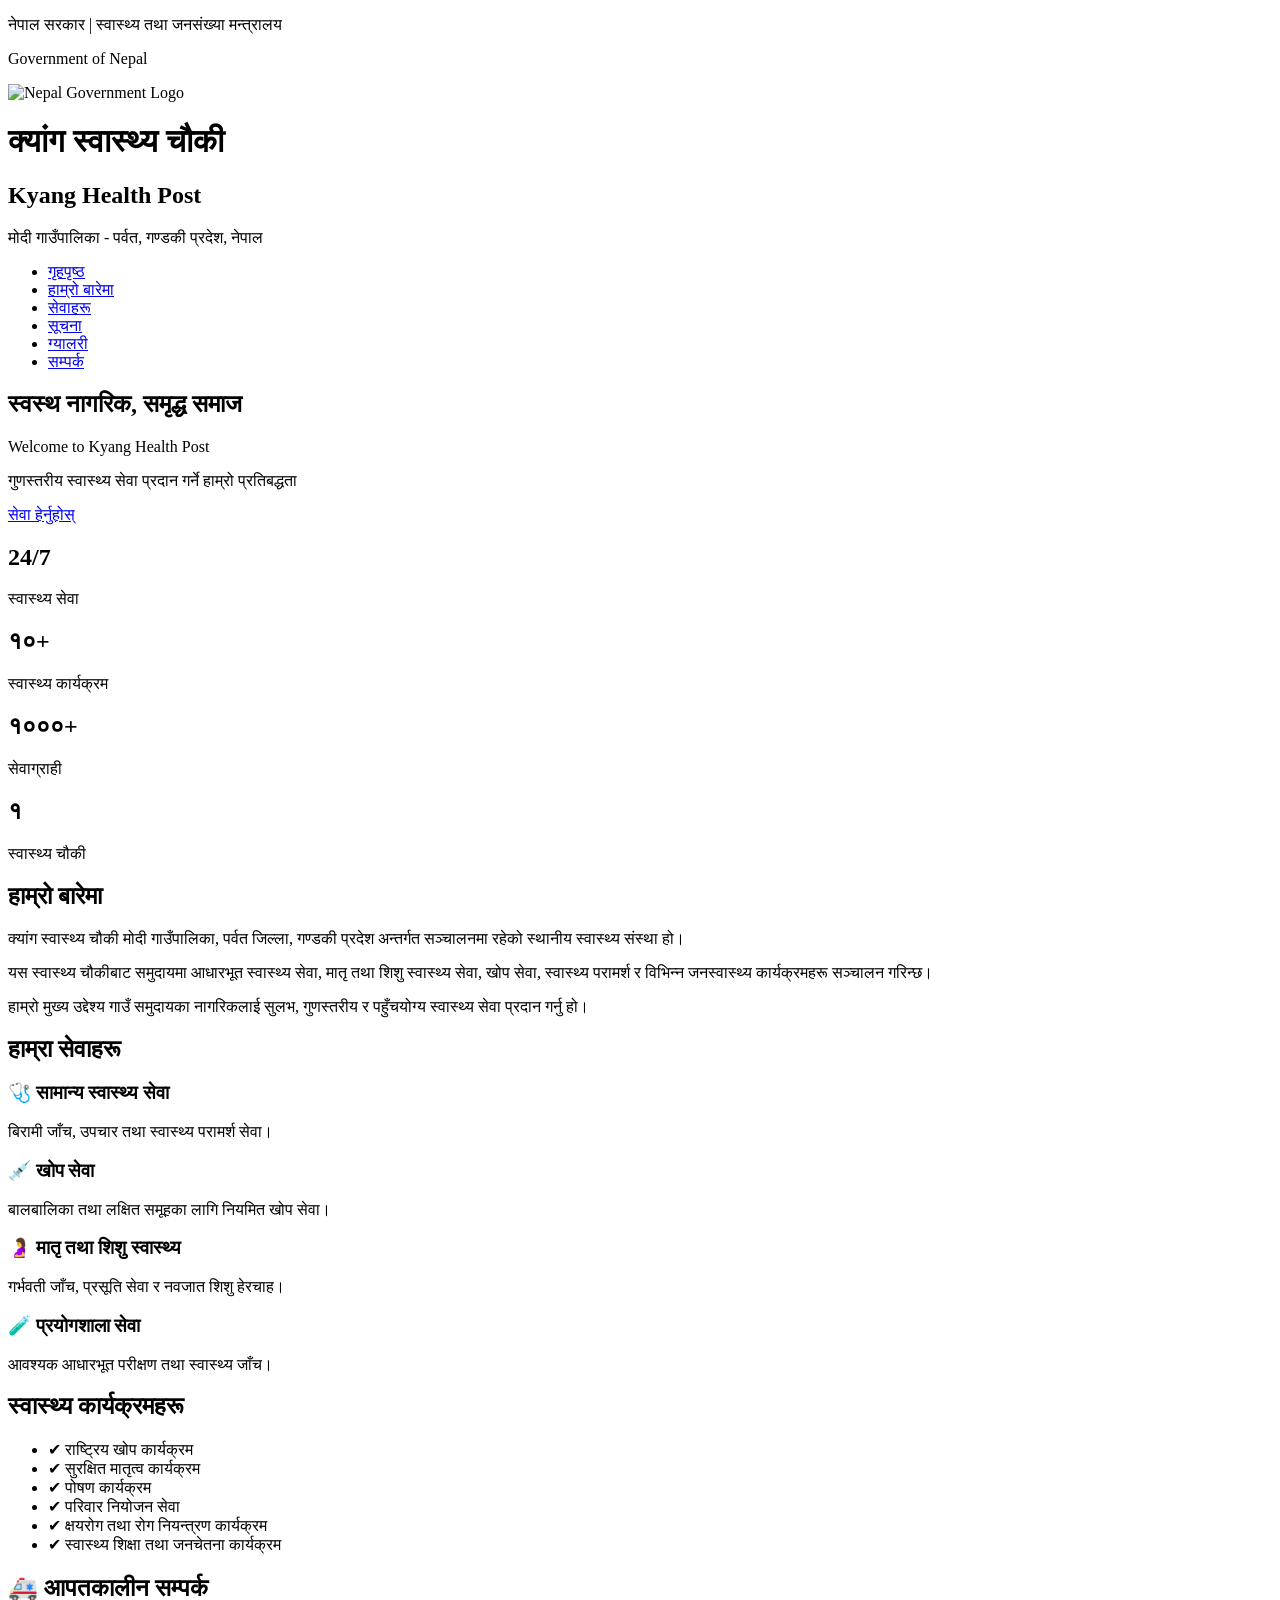
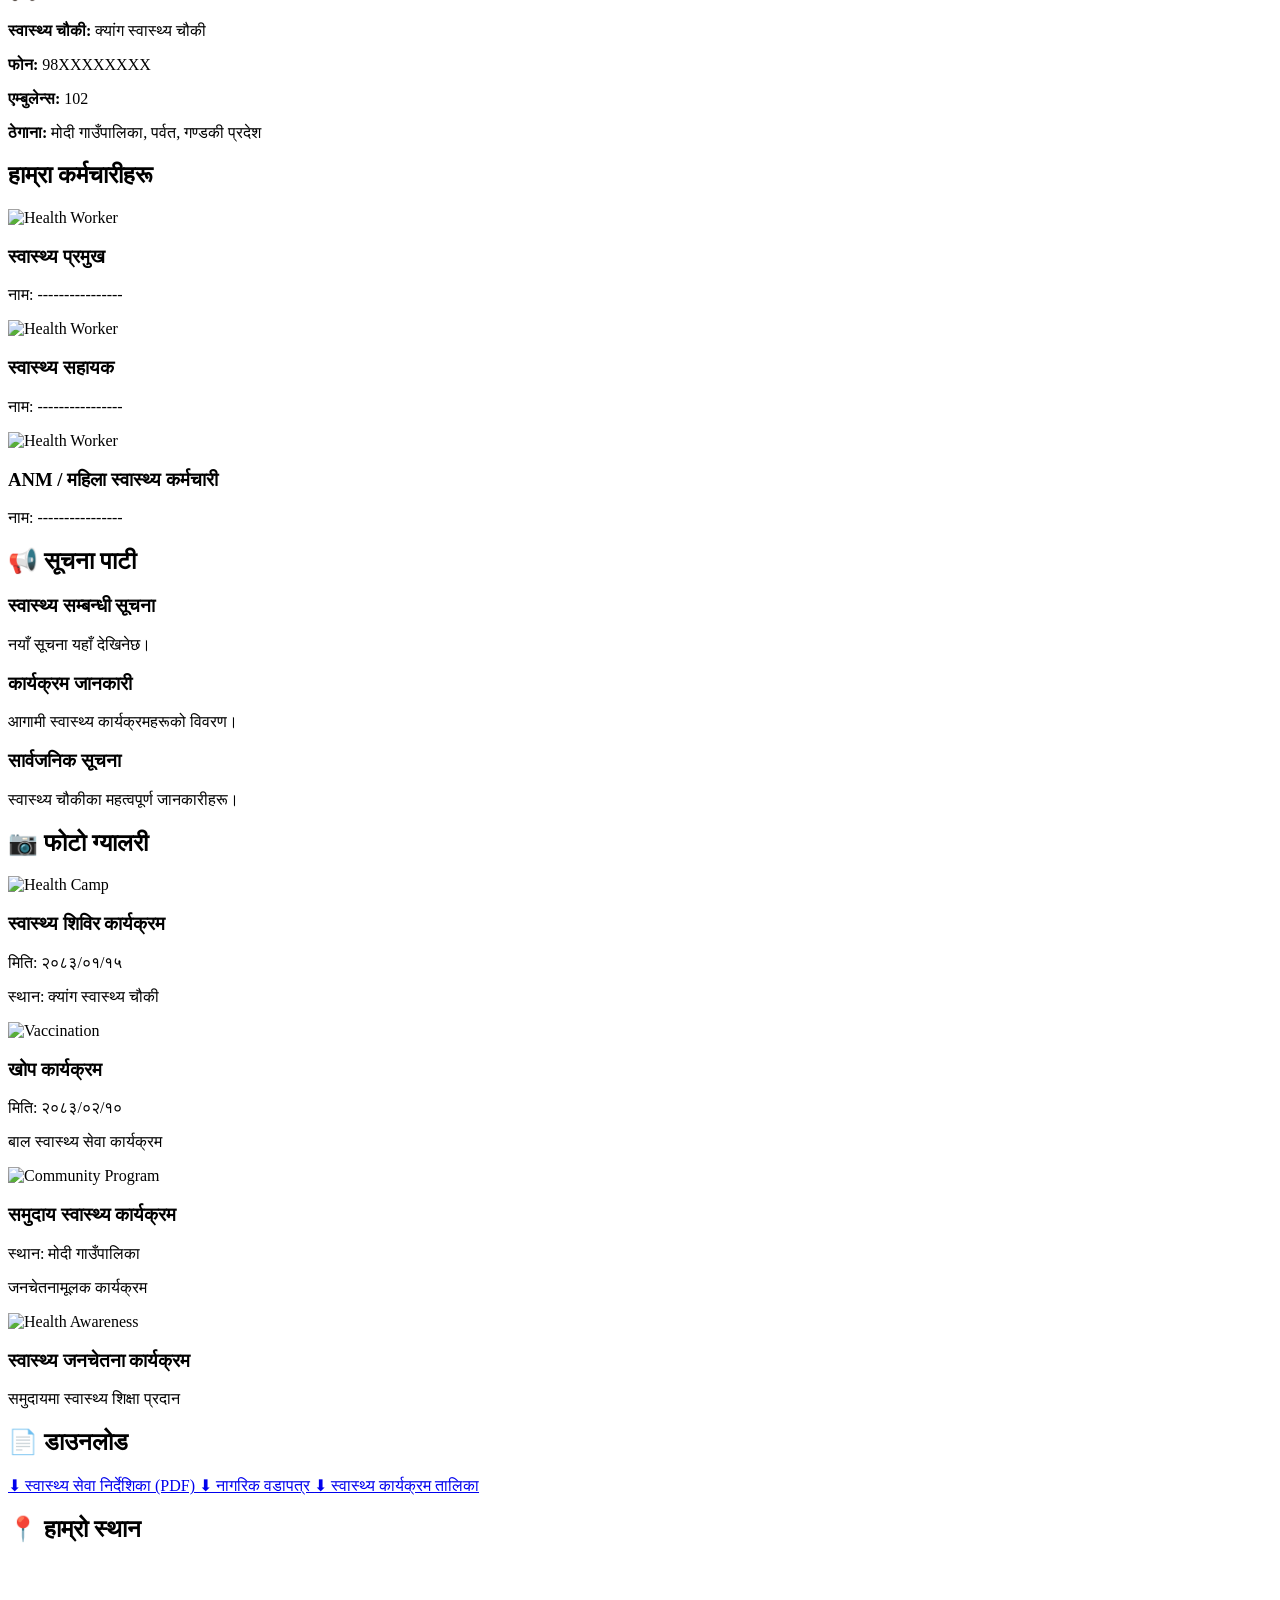
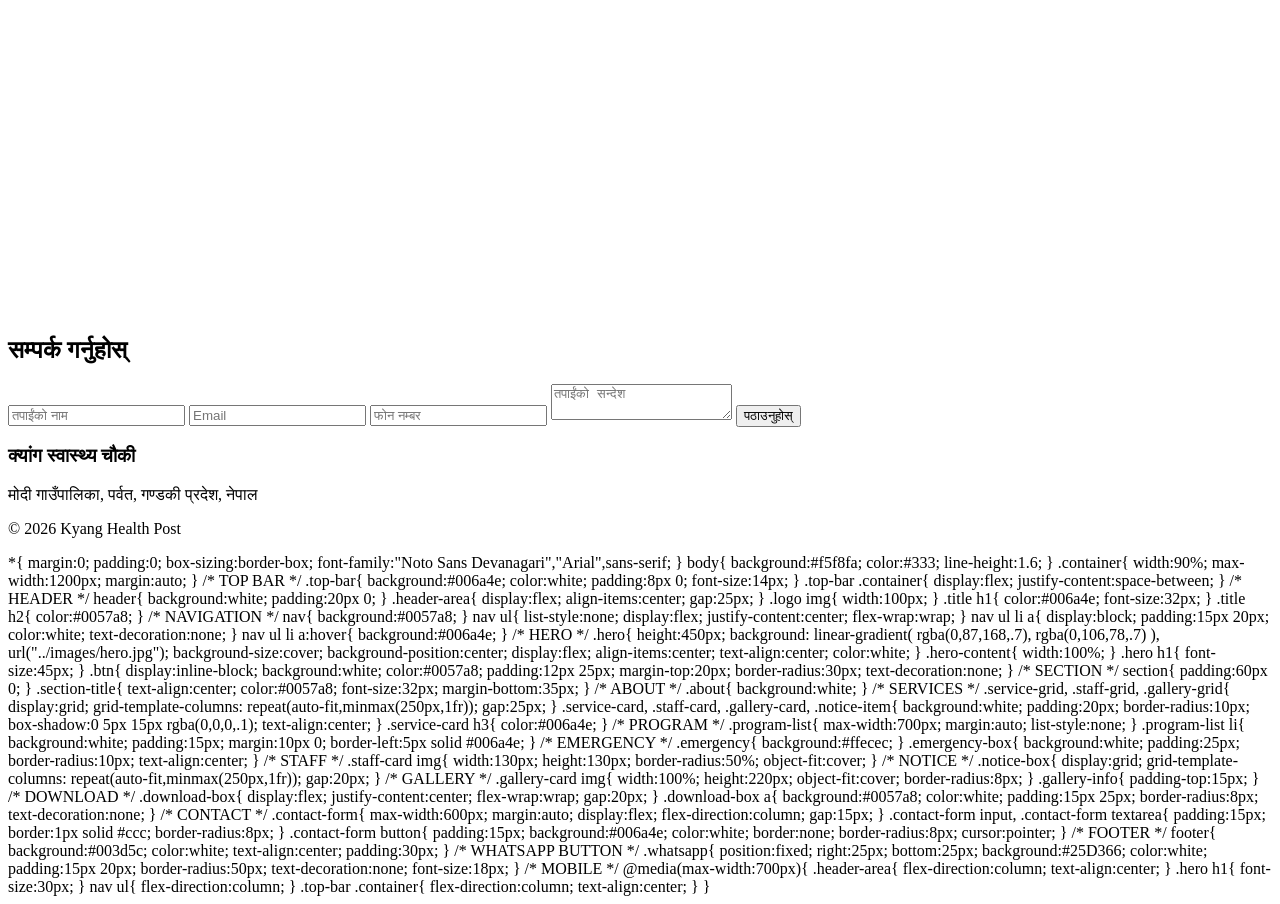
==== index.html @ c6dc0897 "Update index.html" ====
<!DOCTYPE html>
<html lang="ne">

<head>
<meta charset="UTF-8">
<meta name="viewport" content="width=device-width, initial-scale=1.0">

<title>क्यांग स्वास्थ्य चौकी | Kyang Health Post</title>

<link rel="stylesheet" href="assets/css/style.css">

</head>


<body>


<!-- TOP BAR -->
<div class="top-bar">

<div class="container">

<p>
नेपाल सरकार | स्वास्थ्य तथा जनसंख्या मन्त्रालय
</p>

<p>
Government of Nepal
</p>

</div>

</div>



<!-- HEADER -->

<header>

<div class="container header-area">


<div class="logo">

<img src="assets/images/logo.png" 
alt="Nepal Government Logo">

</div>



<div class="title">

<h1>
क्यांग स्वास्थ्य चौकी
</h1>

<h2>
Kyang Health Post
</h2>


<p>
मोदी गाउँपालिका - पर्वत, गण्डकी प्रदेश, नेपाल
</p>


</div>



</div>

</header>




<!-- NAVIGATION -->

<nav>

<div class="container">

<ul>

<li><a href="#">गृहपृष्ठ</a></li>

<li><a href="#">हाम्रो बारेमा</a></li>

<li><a href="#">सेवाहरू</a></li>

<li><a href="#">सूचना</a></li>

<li><a href="#">ग्यालरी</a></li>

<li><a href="#">सम्पर्क</a></li>


</ul>

</div>

</nav>





<!-- HERO SECTION -->

<section class="hero">


<div class="hero-content">


<h1>
स्वस्थ नागरिक, समृद्ध समाज
</h1>


<p>
Welcome to Kyang Health Post
</p>


<p>
गुणस्तरीय स्वास्थ्य सेवा प्रदान गर्ने हाम्रो प्रतिबद्धता
</p>



<a href="#" class="btn">
सेवा हेर्नुहोस्
</a>


</div>


</section>





<!-- STATISTICS SECTION -->

<section class="stats">


<div class="container">


<div class="stat-box">

<h2>
24/7
</h2>

<p>
स्वास्थ्य सेवा
</p>

</div>



<div class="stat-box">

<h2>
१०+
</h2>

<p>
स्वास्थ्य कार्यक्रम
</p>

</div>




<div class="stat-box">

<h2>
१०००+
</h2>

<p>
सेवाग्राही
</p>

</div>




<div class="stat-box">

<h2>
१
</h2>

<p>
स्वास्थ्य चौकी
</p>

</div>



</div>


</section>
<!-- ================= ABOUT SECTION ================= -->

<section class="about">

<div class="container">

<h2 class="section-title">
हाम्रो बारेमा
</h2>


<div class="about-content">


<div class="about-text">

<p>
क्यांग स्वास्थ्य चौकी मोदी गाउँपालिका, पर्वत जिल्ला,
गण्डकी प्रदेश अन्तर्गत सञ्चालनमा रहेको स्थानीय स्वास्थ्य संस्था हो।
</p>


<p>
यस स्वास्थ्य चौकीबाट समुदायमा आधारभूत स्वास्थ्य सेवा,
मातृ तथा शिशु स्वास्थ्य सेवा, खोप सेवा, स्वास्थ्य परामर्श
र विभिन्न जनस्वास्थ्य कार्यक्रमहरू सञ्चालन गरिन्छ।
</p>


<p>
हाम्रो मुख्य उद्देश्य गाउँ समुदायका नागरिकलाई
सुलभ, गुणस्तरीय र पहुँचयोग्य स्वास्थ्य सेवा प्रदान गर्नु हो।
</p>


</div>


</div>


</div>

</section>





<!-- ================= SERVICES SECTION ================= -->


<section class="services">


<div class="container">


<h2 class="section-title">
हाम्रा सेवाहरू
</h2>



<div class="service-grid">



<div class="service-card">

<h3>
🩺 सामान्य स्वास्थ्य सेवा
</h3>

<p>
बिरामी जाँच, उपचार तथा स्वास्थ्य परामर्श सेवा।
</p>

</div>




<div class="service-card">

<h3>
💉 खोप सेवा
</h3>

<p>
बालबालिका तथा लक्षित समूहका लागि नियमित खोप सेवा।
</p>

</div>





<div class="service-card">

<h3>
🤰 मातृ तथा शिशु स्वास्थ्य
</h3>

<p>
गर्भवती जाँच, प्रसूति सेवा र नवजात शिशु हेरचाह।
</p>

</div>





<div class="service-card">

<h3>
🧪 प्रयोगशाला सेवा
</h3>

<p>
आवश्यक आधारभूत परीक्षण तथा स्वास्थ्य जाँच।
</p>

</div>



</div>


</div>


</section>







<!-- ================= HEALTH PROGRAMS ================= -->


<section class="programs">


<div class="container">


<h2 class="section-title">
स्वास्थ्य कार्यक्रमहरू
</h2>



<ul class="program-list">


<li>
✔ राष्ट्रिय खोप कार्यक्रम
</li>


<li>
✔ सुरक्षित मातृत्व कार्यक्रम
</li>


<li>
✔ पोषण कार्यक्रम
</li>


<li>
✔ परिवार नियोजन सेवा
</li>


<li>
✔ क्षयरोग तथा रोग नियन्त्रण कार्यक्रम
</li>


<li>
✔ स्वास्थ्य शिक्षा तथा जनचेतना कार्यक्रम
</li>


</ul>


</div>


</section>







<!-- ================= EMERGENCY CONTACT ================= -->


<section class="emergency">


<div class="container">


<h2>
🚑 आपतकालीन सम्पर्क
</h2>



<div class="emergency-box">


<p>
<strong>स्वास्थ्य चौकी:</strong>
क्यांग स्वास्थ्य चौकी
</p>


<p>
<strong>फोन:</strong>
98XXXXXXXX
</p>


<p>
<strong>एम्बुलेन्स:</strong>
102
</p>


<p>
<strong>ठेगाना:</strong>
मोदी गाउँपालिका, पर्वत, गण्डकी प्रदेश
</p>



</div>


</div>


</section>








<!-- ================= STAFF SECTION ================= -->


<section class="staff">


<div class="container">


<h2 class="section-title">
हाम्रा कर्मचारीहरू
</h2>



<div class="staff-grid">



<div class="staff-card">


<img src="assets/images/staff1.jpg"
alt="Health Worker">


<h3>
स्वास्थ्य प्रमुख
</h3>


<p>
नाम: ----------------
</p>


</div>





<div class="staff-card">


<img src="assets/images/staff2.jpg"
alt="Health Worker">


<h3>
स्वास्थ्य सहायक
</h3>


<p>
नाम: ----------------
</p>


</div>





<div class="staff-card">


<img src="assets/images/staff3.jpg"
alt="Health Worker">


<h3>
ANM / महिला स्वास्थ्य कर्मचारी
</h3>


<p>
नाम: ----------------
</p>


</div>




</div>


</div>


</section>








<!-- ================= NOTICE BOARD ================= -->


<section class="notice">


<div class="container">


<h2 class="section-title">
📢 सूचना पाटी
</h2>



<div class="notice-box">



<div class="notice-item">

<h3>
स्वास्थ्य सम्बन्धी सूचना
</h3>

<p>
नयाँ सूचना यहाँ देखिनेछ।
</p>

</div>





<div class="notice-item">

<h3>
कार्यक्रम जानकारी
</h3>

<p>
आगामी स्वास्थ्य कार्यक्रमहरूको विवरण।
</p>

</div>




<div class="notice-item">

<h3>
सार्वजनिक सूचना
</h3>

<p>
स्वास्थ्य चौकीका महत्वपूर्ण जानकारीहरू।
</p>

</div>




</div>


</div>


</section>
  <!-- ================= PHOTO GALLERY ================= -->

<section class="gallery">

<div class="container">

<h2 class="section-title">
📷 फोटो ग्यालरी
</h2>


<div class="gallery-grid">


<div class="gallery-card">

<img src="assets/images/gallery1.jpg"
alt="Health Camp">


<div class="gallery-info">

<h3>
स्वास्थ्य शिविर कार्यक्रम
</h3>

<p>
मिति: २०८३/०१/१५
</p>

<p>
स्थान: क्यांग स्वास्थ्य चौकी
</p>

</div>


</div>





<div class="gallery-card">


<img src="assets/images/gallery2.jpg"
alt="Vaccination">


<div class="gallery-info">


<h3>
खोप कार्यक्रम
</h3>


<p>
मिति: २०८३/०२/१०
</p>


<p>
बाल स्वास्थ्य सेवा कार्यक्रम
</p>


</div>


</div>






<div class="gallery-card">


<img src="assets/images/gallery3.jpg"
alt="Community Program">


<div class="gallery-info">


<h3>
समुदाय स्वास्थ्य कार्यक्रम
</h3>


<p>
स्थान: मोदी गाउँपालिका
</p>


<p>
जनचेतनामूलक कार्यक्रम
</p>


</div>


</div>





<div class="gallery-card">


<img src="assets/images/gallery4.jpg"
alt="Health Awareness">


<div class="gallery-info">


<h3>
स्वास्थ्य जनचेतना कार्यक्रम
</h3>


<p>
समुदायमा स्वास्थ्य शिक्षा प्रदान
</p>


</div>


</div>




</div>


</div>


</section>






<!-- ================= DOWNLOAD SECTION ================= -->


<section class="downloads">


<div class="container">


<h2 class="section-title">
📄 डाउनलोड
</h2>



<div class="download-box">


<a href="#">
⬇ स्वास्थ्य सेवा निर्देशिका (PDF)
</a>


<a href="#">
⬇ नागरिक वडापत्र
</a>


<a href="#">
⬇ स्वास्थ्य कार्यक्रम तालिका
</a>


</div>


</div>


</section>







<!-- ================= GOOGLE MAP ================= -->


<section class="map">


<div class="container">


<h2 class="section-title">
📍 हाम्रो स्थान
</h2>



<iframe

src="https://www.google.com/maps/embed"

width="100%"

height="350"

style="border:0;"

allowfullscreen=""

loading="lazy">

</iframe>



</div>


</section>







<!-- ================= CONTACT FORM ================= -->


<section class="contact">


<div class="container">


<h2 class="section-title">
सम्पर्क गर्नुहोस्
</h2>



<form class="contact-form">


<input 
type="text"
placeholder="तपाईंको नाम"
required>



<input 
type="email"
placeholder="Email"
required>



<input 
type="tel"
placeholder="फोन नम्बर"
required>



<textarea
placeholder="तपाईंको सन्देश">
</textarea>



<button type="submit">
पठाउनुहोस्
</button>


</form>



</div>


</section>








<!-- ================= FOOTER ================= -->


<footer>


<div class="container">


<h3>
क्यांग स्वास्थ्य चौकी
</h3>


<p>
मोदी गाउँपालिका, पर्वत,
गण्डकी प्रदेश, नेपाल
</p>


<p>
© 2026 Kyang Health Post
</p>


</div>


</footer>
  *{
margin:0;
padding:0;
box-sizing:border-box;
font-family:"Noto Sans Devanagari","Arial",sans-serif;
}


body{
background:#f5f8fa;
color:#333;
line-height:1.6;
}


.container{
width:90%;
max-width:1200px;
margin:auto;
}




/* TOP BAR */

.top-bar{

background:#006a4e;
color:white;
padding:8px 0;
font-size:14px;

}


.top-bar .container{

display:flex;
justify-content:space-between;

}





/* HEADER */


header{

background:white;
padding:20px 0;

}


.header-area{

display:flex;
align-items:center;
gap:25px;

}


.logo img{

width:100px;

}


.title h1{

color:#006a4e;
font-size:32px;

}


.title h2{

color:#0057a8;

}







/* NAVIGATION */


nav{

background:#0057a8;

}


nav ul{

list-style:none;
display:flex;
justify-content:center;
flex-wrap:wrap;

}


nav ul li a{

display:block;
padding:15px 20px;
color:white;
text-decoration:none;

}


nav ul li a:hover{

background:#006a4e;

}





/* HERO */


.hero{

height:450px;

background:

linear-gradient(
rgba(0,87,168,.7),
rgba(0,106,78,.7)
),

url("../images/hero.jpg");

background-size:cover;
background-position:center;

display:flex;
align-items:center;
text-align:center;
color:white;

}



.hero-content{

width:100%;

}


.hero h1{

font-size:45px;

}



.btn{

display:inline-block;

background:white;

color:#0057a8;

padding:12px 25px;

margin-top:20px;

border-radius:30px;

text-decoration:none;

}







/* SECTION */


section{

padding:60px 0;

}



.section-title{

text-align:center;

color:#0057a8;

font-size:32px;

margin-bottom:35px;

}







/* ABOUT */


.about{

background:white;

}





/* SERVICES */


.service-grid,
.staff-grid,
.gallery-grid{

display:grid;

grid-template-columns:

repeat(auto-fit,minmax(250px,1fr));

gap:25px;

}



.service-card,
.staff-card,
.gallery-card,
.notice-item{

background:white;

padding:20px;

border-radius:10px;

box-shadow:0 5px 15px rgba(0,0,0,.1);

text-align:center;

}



.service-card h3{

color:#006a4e;

}







/* PROGRAM */


.program-list{

max-width:700px;

margin:auto;

list-style:none;

}


.program-list li{

background:white;

padding:15px;

margin:10px 0;

border-left:5px solid #006a4e;

}







/* EMERGENCY */


.emergency{

background:#ffecec;

}



.emergency-box{

background:white;

padding:25px;

border-radius:10px;

text-align:center;

}







/* STAFF */


.staff-card img{

width:130px;

height:130px;

border-radius:50%;

object-fit:cover;

}







/* NOTICE */


.notice-box{

display:grid;

grid-template-columns:
repeat(auto-fit,minmax(250px,1fr));

gap:20px;

}







/* GALLERY */


.gallery-card img{

width:100%;

height:220px;

object-fit:cover;

border-radius:8px;

}


.gallery-info{

padding-top:15px;

}







/* DOWNLOAD */


.download-box{

display:flex;

justify-content:center;

flex-wrap:wrap;

gap:20px;

}


.download-box a{

background:#0057a8;

color:white;

padding:15px 25px;

border-radius:8px;

text-decoration:none;

}








/* CONTACT */


.contact-form{

max-width:600px;

margin:auto;

display:flex;

flex-direction:column;

gap:15px;

}


.contact-form input,
.contact-form textarea{

padding:15px;

border:1px solid #ccc;

border-radius:8px;

}



.contact-form button{

padding:15px;

background:#006a4e;

color:white;

border:none;

border-radius:8px;

cursor:pointer;

}







/* FOOTER */


footer{

background:#003d5c;

color:white;

text-align:center;

padding:30px;

}







/* WHATSAPP BUTTON */


.whatsapp{

position:fixed;

right:25px;

bottom:25px;

background:#25D366;

color:white;

padding:15px 20px;

border-radius:50px;

text-decoration:none;

font-size:18px;

}







/* MOBILE */


@media(max-width:700px){


.header-area{

flex-direction:column;

text-align:center;

}


.hero h1{

font-size:30px;

}


nav ul{

flex-direction:column;

}


.top-bar .container{

flex-direction:column;

text-align:center;

}


}





<script src="assets/js/app.js"></script>


</body>

</html>
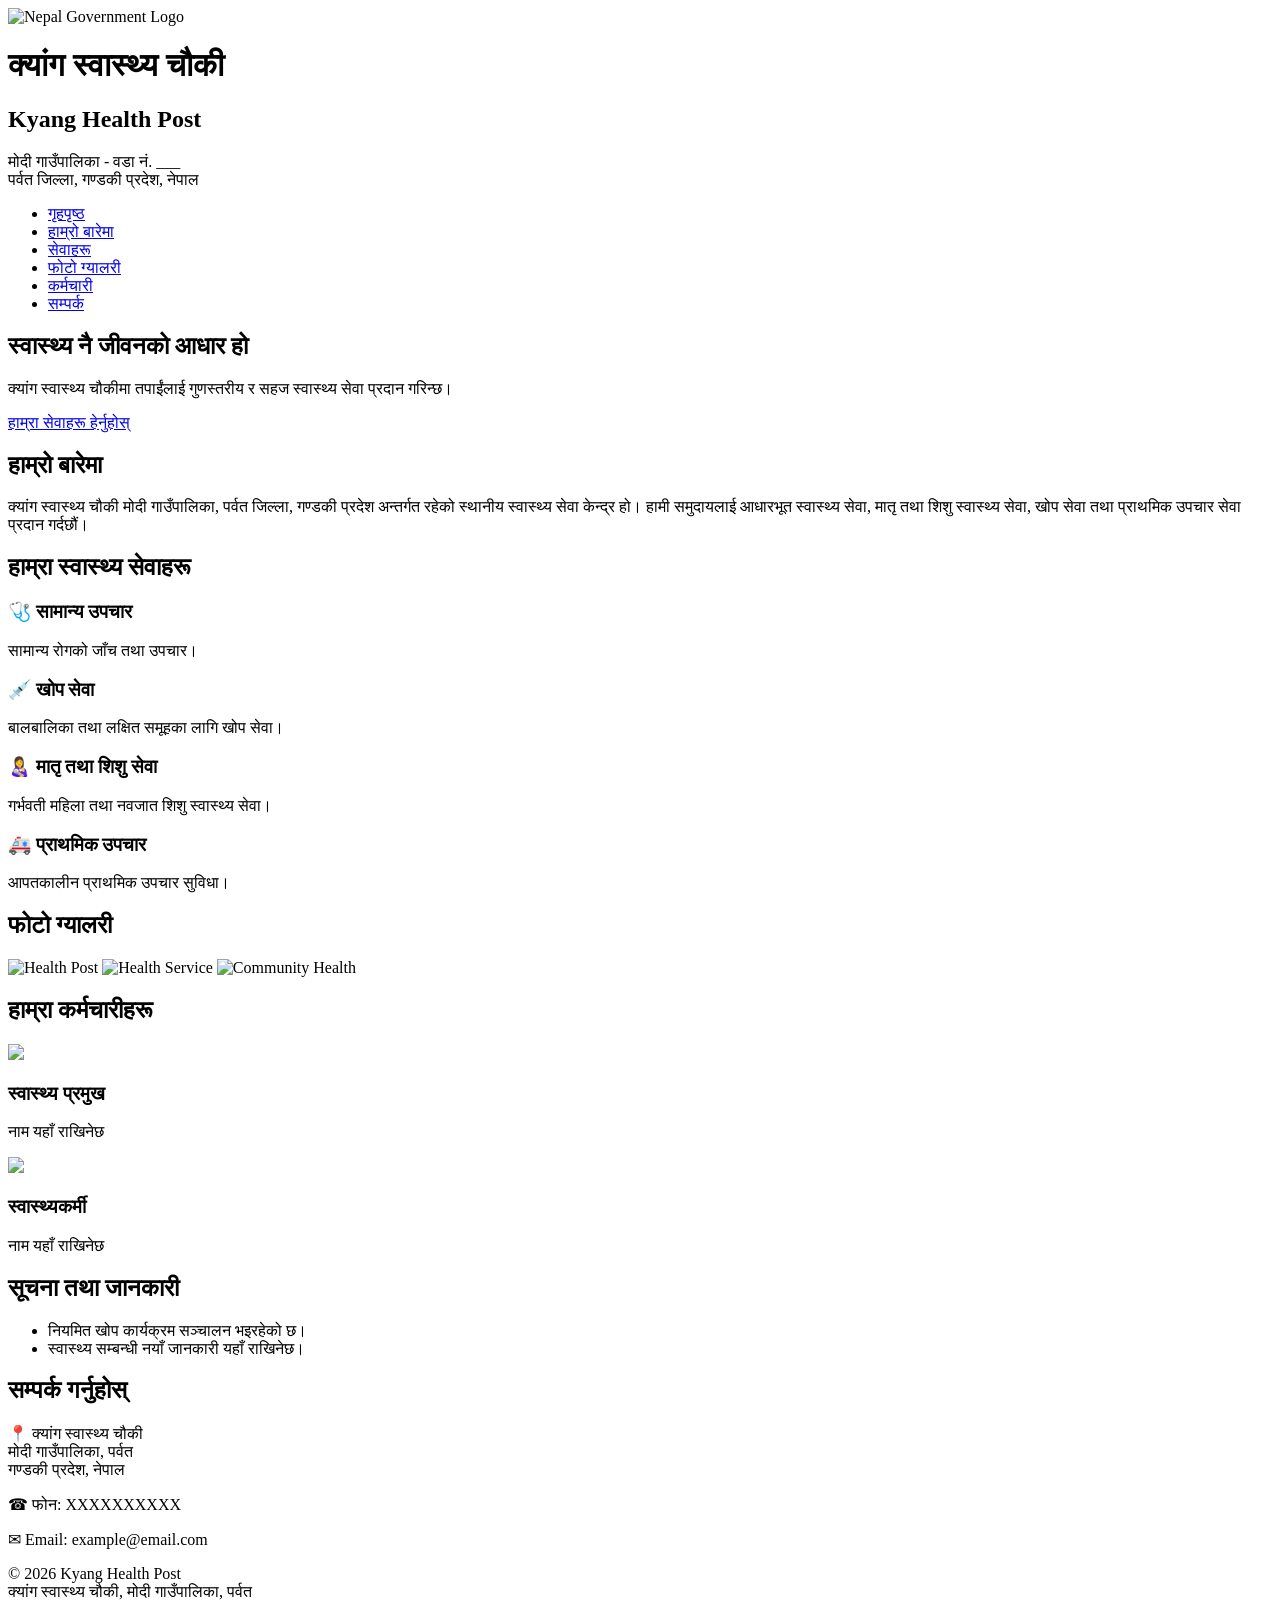
==== commit 79cc410b: "Update index.html" ====
--- a/index.html
+++ b/index.html
@@ -1,56 +1,34 @@
 <!DOCTYPE html>
 <html lang="ne">
-
 <head>
 <meta charset="UTF-8">
 <meta name="viewport" content="width=device-width, initial-scale=1.0">
 
 <title>क्यांग स्वास्थ्य चौकी | Kyang Health Post</title>
 
-<link rel="stylesheet" href="assets/css/style.css">
+<meta name="description" content="Kyang Health Post, Modi Rural Municipality, Parbat, Gandaki Province, Nepal">
+
+<link rel="stylesheet" href="css/style.css">
 
 </head>
 
-
 <body>
 
-
-<!-- TOP BAR -->
-<div class="top-bar">
-
-<div class="container">
-
-<p>
-नेपाल सरकार | स्वास्थ्य तथा जनसंख्या मन्त्रालय
-</p>
-
-<p>
-Government of Nepal
-</p>
-
-</div>
-
-</div>
-
-
-
-<!-- HEADER -->
+<!-- HEADER START -->
 
 <header>
 
-<div class="container header-area">
-
-
-<div class="logo">
-
-<img src="assets/images/logo.png" 
+<div class="top-header">
+
+<div class="logo-area">
+
+<img src="images/nepal-logo.png" 
 alt="Nepal Government Logo">
 
 </div>
 
 
-
-<div class="title">
+<div class="title-area">
 
 <h1>
 क्यांग स्वास्थ्य चौकी
@@ -60,1548 +38,362 @@
 Kyang Health Post
 </h2>
 
-
-<p>
-मोदी गाउँपालिका - पर्वत, गण्डकी प्रदेश, नेपाल
-</p>
-
-
-</div>
-
-
-
-</div>
+<p>
+मोदी गाउँपालिका - वडा नं. ___ <br>
+पर्वत जिल्ला, गण्डकी प्रदेश, नेपाल
+</p>
+
+</div>
+
+
+</div>
+
+
+<nav>
+
+<ul>
+
+<li><a href="#home">गृहपृष्ठ</a></li>
+
+<li><a href="#about">हाम्रो बारेमा</a></li>
+
+<li><a href="#services">सेवाहरू</a></li>
+
+<li><a href="#gallery">फोटो ग्यालरी</a></li>
+
+<li><a href="#staff">कर्मचारी</a></li>
+
+<li><a href="#contact">सम्पर्क</a></li>
+
+
+</ul>
+
+</nav>
+
 
 </header>
 
 
-
-
-<!-- NAVIGATION -->
-
-<nav>
-
-<div class="container">
+<!-- HERO SECTION -->
+
+
+<section id="home" class="hero">
+
+
+<div class="hero-content">
+
+
+<h1>
+स्वास्थ्य नै जीवनको आधार हो
+</h1>
+
+
+<p>
+क्यांग स्वास्थ्य चौकीमा तपाईंलाई गुणस्तरीय
+र सहज स्वास्थ्य सेवा प्रदान गरिन्छ।
+</p>
+
+
+<a href="#services" class="btn">
+हाम्रा सेवाहरू हेर्नुहोस्
+</a>
+
+
+</div>
+
+
+</section>
+
+
+
+<!-- ABOUT SECTION -->
+
+
+<section id="about">
+
+
+<h2>
+हाम्रो बारेमा
+</h2>
+
+
+<p>
+
+क्यांग स्वास्थ्य चौकी मोदी गाउँपालिका,
+पर्वत जिल्ला, गण्डकी प्रदेश अन्तर्गत रहेको
+स्थानीय स्वास्थ्य सेवा केन्द्र हो।
+
+हामी समुदायलाई आधारभूत स्वास्थ्य सेवा,
+मातृ तथा शिशु स्वास्थ्य सेवा,
+खोप सेवा तथा प्राथमिक उपचार सेवा प्रदान गर्दछौं।
+
+</p>
+
+
+</section>
+
+
+
+
+<!-- SERVICES SECTION -->
+
+
+<section id="services">
+
+
+<h2>
+हाम्रा स्वास्थ्य सेवाहरू
+</h2>
+
+
+<div class="service-container">
+
+
+<div class="service-box">
+
+<h3>
+🩺 सामान्य उपचार
+</h3>
+
+<p>
+सामान्य रोगको जाँच तथा उपचार।
+</p>
+
+</div>
+
+
+
+<div class="service-box">
+
+<h3>
+💉 खोप सेवा
+</h3>
+
+<p>
+बालबालिका तथा लक्षित समूहका लागि खोप सेवा।
+</p>
+
+</div>
+
+
+
+<div class="service-box">
+
+<h3>
+👩‍🍼 मातृ तथा शिशु सेवा
+</h3>
+
+<p>
+गर्भवती महिला तथा नवजात शिशु स्वास्थ्य सेवा।
+</p>
+
+</div>
+
+
+
+<div class="service-box">
+
+<h3>
+🚑 प्राथमिक उपचार
+</h3>
+
+<p>
+आपतकालीन प्राथमिक उपचार सुविधा।
+</p>
+
+</div>
+
+
+
+</div>
+
+
+</section>
+
+
+
+
+<!-- GALLERY SECTION -->
+
+
+<section id="gallery">
+
+
+<h2>
+फोटो ग्यालरी
+</h2>
+
+
+<div class="gallery">
+
+
+<img src="images/gallery1.jpg" alt="Health Post">
+
+<img src="images/gallery2.jpg" alt="Health Service">
+
+<img src="images/gallery3.jpg" alt="Community Health">
+
+
+</div>
+
+
+</section>
+
+
+
+
+
+<!-- STAFF SECTION -->
+
+
+<section id="staff">
+
+
+<h2>
+हाम्रा कर्मचारीहरू
+</h2>
+
+
+<div class="staff-container">
+
+
+<div class="staff-card">
+
+<img src="images/staff1.jpg">
+
+<h3>
+स्वास्थ्य प्रमुख
+</h3>
+
+<p>
+नाम यहाँ राखिनेछ
+</p>
+
+</div>
+
+
+
+<div class="staff-card">
+
+<img src="images/staff2.jpg">
+
+<h3>
+स्वास्थ्यकर्मी
+</h3>
+
+<p>
+नाम यहाँ राखिनेछ
+</p>
+
+</div>
+
+
+</div>
+
+
+</section>
+
+
+
+
+
+<!-- NOTICE -->
+
+
+<section class="notice">
+
+
+<h2>
+सूचना तथा जानकारी
+</h2>
+
 
 <ul>
 
-<li><a href="#">गृहपृष्ठ</a></li>
-
-<li><a href="#">हाम्रो बारेमा</a></li>
-
-<li><a href="#">सेवाहरू</a></li>
-
-<li><a href="#">सूचना</a></li>
-
-<li><a href="#">ग्यालरी</a></li>
-
-<li><a href="#">सम्पर्क</a></li>
-
+<li>
+नियमित खोप कार्यक्रम सञ्चालन भइरहेको छ।
+</li>
+
+<li>
+स्वास्थ्य सम्बन्धी नयाँ जानकारी यहाँ राखिनेछ।
+</li>
 
 </ul>
 
-</div>
-
-</nav>
-
-
-
-
-
-<!-- HERO SECTION -->
-
-<section class="hero">
-
-
-<div class="hero-content">
-
-
-<h1>
-स्वस्थ नागरिक, समृद्ध समाज
-</h1>
-
-
-<p>
-Welcome to Kyang Health Post
-</p>
-
-
-<p>
-गुणस्तरीय स्वास्थ्य सेवा प्रदान गर्ने हाम्रो प्रतिबद्धता
-</p>
-
-
-
-<a href="#" class="btn">
-सेवा हेर्नुहोस्
-</a>
-
-
-</div>
-
-
-</section>
-
-
-
-
-
-<!-- STATISTICS SECTION -->
-
-<section class="stats">
-
-
-<div class="container">
-
-
-<div class="stat-box">
-
-<h2>
-24/7
-</h2>
-
-<p>
-स्वास्थ्य सेवा
-</p>
-
-</div>
-
-
-
-<div class="stat-box">
-
-<h2>
-१०+
-</h2>
-
-<p>
-स्वास्थ्य कार्यक्रम
-</p>
-
-</div>
-
-
-
-
-<div class="stat-box">
-
-<h2>
-१०००+
-</h2>
-
-<p>
-सेवाग्राही
-</p>
-
-</div>
-
-
-
-
-<div class="stat-box">
-
-<h2>
-१
-</h2>
-
-<p>
-स्वास्थ्य चौकी
-</p>
-
-</div>
-
-
-
-</div>
-
-
-</section>
-<!-- ================= ABOUT SECTION ================= -->
-
-<section class="about">
-
-<div class="container">
-
-<h2 class="section-title">
-हाम्रो बारेमा
-</h2>
-
-
-<div class="about-content">
-
-
-<div class="about-text">
-
-<p>
-क्यांग स्वास्थ्य चौकी मोदी गाउँपालिका, पर्वत जिल्ला,
-गण्डकी प्रदेश अन्तर्गत सञ्चालनमा रहेको स्थानीय स्वास्थ्य संस्था हो।
-</p>
-
-
-<p>
-यस स्वास्थ्य चौकीबाट समुदायमा आधारभूत स्वास्थ्य सेवा,
-मातृ तथा शिशु स्वास्थ्य सेवा, खोप सेवा, स्वास्थ्य परामर्श
-र विभिन्न जनस्वास्थ्य कार्यक्रमहरू सञ्चालन गरिन्छ।
-</p>
-
-
-<p>
-हाम्रो मुख्य उद्देश्य गाउँ समुदायका नागरिकलाई
-सुलभ, गुणस्तरीय र पहुँचयोग्य स्वास्थ्य सेवा प्रदान गर्नु हो।
-</p>
-
-
-</div>
-
-
-</div>
-
-
-</div>
-
-</section>
-
-
-
-
-
-<!-- ================= SERVICES SECTION ================= -->
-
-
-<section class="services">
-
-
-<div class="container">
-
-
-<h2 class="section-title">
-हाम्रा सेवाहरू
-</h2>
-
-
-
-<div class="service-grid">
-
-
-
-<div class="service-card">
-
-<h3>
-🩺 सामान्य स्वास्थ्य सेवा
-</h3>
-
-<p>
-बिरामी जाँच, उपचार तथा स्वास्थ्य परामर्श सेवा।
-</p>
-
-</div>
-
-
-
-
-<div class="service-card">
-
-<h3>
-💉 खोप सेवा
-</h3>
-
-<p>
-बालबालिका तथा लक्षित समूहका लागि नियमित खोप सेवा।
-</p>
-
-</div>
-
-
-
-
-
-<div class="service-card">
-
-<h3>
-🤰 मातृ तथा शिशु स्वास्थ्य
-</h3>
-
-<p>
-गर्भवती जाँच, प्रसूति सेवा र नवजात शिशु हेरचाह।
-</p>
-
-</div>
-
-
-
-
-
-<div class="service-card">
-
-<h3>
-🧪 प्रयोगशाला सेवा
-</h3>
-
-<p>
-आवश्यक आधारभूत परीक्षण तथा स्वास्थ्य जाँच।
-</p>
-
-</div>
-
-
-
-</div>
-
-
-</div>
-
-
-</section>
-
-
-
-
-
-
-
-<!-- ================= HEALTH PROGRAMS ================= -->
-
-
-<section class="programs">
-
-
-<div class="container">
-
-
-<h2 class="section-title">
-स्वास्थ्य कार्यक्रमहरू
-</h2>
-
-
-
-<ul class="program-list">
-
-
-<li>
-✔ राष्ट्रिय खोप कार्यक्रम
-</li>
-
-
-<li>
-✔ सुरक्षित मातृत्व कार्यक्रम
-</li>
-
-
-<li>
-✔ पोषण कार्यक्रम
-</li>
-
-
-<li>
-✔ परिवार नियोजन सेवा
-</li>
-
-
-<li>
-✔ क्षयरोग तथा रोग नियन्त्रण कार्यक्रम
-</li>
-
-
-<li>
-✔ स्वास्थ्य शिक्षा तथा जनचेतना कार्यक्रम
-</li>
-
-
-</ul>
-
-
-</div>
-
-
-</section>
-
-
-
-
-
-
-
-<!-- ================= EMERGENCY CONTACT ================= -->
-
-
-<section class="emergency">
-
-
-<div class="container">
-
-
-<h2>
-🚑 आपतकालीन सम्पर्क
-</h2>
-
-
-
-<div class="emergency-box">
-
-
-<p>
-<strong>स्वास्थ्य चौकी:</strong>
-क्यांग स्वास्थ्य चौकी
-</p>
-
-
-<p>
-<strong>फोन:</strong>
-98XXXXXXXX
-</p>
-
-
-<p>
-<strong>एम्बुलेन्स:</strong>
-102
-</p>
-
-
-<p>
-<strong>ठेगाना:</strong>
-मोदी गाउँपालिका, पर्वत, गण्डकी प्रदेश
-</p>
-
-
-
-</div>
-
-
-</div>
-
-
-</section>
-
-
-
-
-
-
-
-
-<!-- ================= STAFF SECTION ================= -->
-
-
-<section class="staff">
-
-
-<div class="container">
-
-
-<h2 class="section-title">
-हाम्रा कर्मचारीहरू
-</h2>
-
-
-
-<div class="staff-grid">
-
-
-
-<div class="staff-card">
-
-
-<img src="assets/images/staff1.jpg"
-alt="Health Worker">
-
-
-<h3>
-स्वास्थ्य प्रमुख
-</h3>
-
-
-<p>
-नाम: ----------------
-</p>
-
-
-</div>
-
-
-
-
-
-<div class="staff-card">
-
-
-<img src="assets/images/staff2.jpg"
-alt="Health Worker">
-
-
-<h3>
-स्वास्थ्य सहायक
-</h3>
-
-
-<p>
-नाम: ----------------
-</p>
-
-
-</div>
-
-
-
-
-
-<div class="staff-card">
-
-
-<img src="assets/images/staff3.jpg"
-alt="Health Worker">
-
-
-<h3>
-ANM / महिला स्वास्थ्य कर्मचारी
-</h3>
-
-
-<p>
-नाम: ----------------
-</p>
-
-
-</div>
-
-
-
-
-</div>
-
-
-</div>
-
-
-</section>
-
-
-
-
-
-
-
-
-<!-- ================= NOTICE BOARD ================= -->
-
-
-<section class="notice">
-
-
-<div class="container">
-
-
-<h2 class="section-title">
-📢 सूचना पाटी
-</h2>
-
-
-
-<div class="notice-box">
-
-
-
-<div class="notice-item">
-
-<h3>
-स्वास्थ्य सम्बन्धी सूचना
-</h3>
-
-<p>
-नयाँ सूचना यहाँ देखिनेछ।
-</p>
-
-</div>
-
-
-
-
-
-<div class="notice-item">
-
-<h3>
-कार्यक्रम जानकारी
-</h3>
-
-<p>
-आगामी स्वास्थ्य कार्यक्रमहरूको विवरण।
-</p>
-
-</div>
-
-
-
-
-<div class="notice-item">
-
-<h3>
-सार्वजनिक सूचना
-</h3>
-
-<p>
-स्वास्थ्य चौकीका महत्वपूर्ण जानकारीहरू।
-</p>
-
-</div>
-
-
-
-
-</div>
-
-
-</div>
-
-
-</section>
-  <!-- ================= PHOTO GALLERY ================= -->
-
-<section class="gallery">
-
-<div class="container">
-
-<h2 class="section-title">
-📷 फोटो ग्यालरी
-</h2>
-
-
-<div class="gallery-grid">
-
-
-<div class="gallery-card">
-
-<img src="assets/images/gallery1.jpg"
-alt="Health Camp">
-
-
-<div class="gallery-info">
-
-<h3>
-स्वास्थ्य शिविर कार्यक्रम
-</h3>
-
-<p>
-मिति: २०८३/०१/१५
-</p>
-
-<p>
-स्थान: क्यांग स्वास्थ्य चौकी
-</p>
-
-</div>
-
-
-</div>
-
-
-
-
-
-<div class="gallery-card">
-
-
-<img src="assets/images/gallery2.jpg"
-alt="Vaccination">
-
-
-<div class="gallery-info">
-
-
-<h3>
-खोप कार्यक्रम
-</h3>
-
-
-<p>
-मिति: २०८३/०२/१०
-</p>
-
-
-<p>
-बाल स्वास्थ्य सेवा कार्यक्रम
-</p>
-
-
-</div>
-
-
-</div>
-
-
-
-
-
-
-<div class="gallery-card">
-
-
-<img src="assets/images/gallery3.jpg"
-alt="Community Program">
-
-
-<div class="gallery-info">
-
-
-<h3>
-समुदाय स्वास्थ्य कार्यक्रम
-</h3>
-
-
-<p>
-स्थान: मोदी गाउँपालिका
-</p>
-
-
-<p>
-जनचेतनामूलक कार्यक्रम
-</p>
-
-
-</div>
-
-
-</div>
-
-
-
-
-
-<div class="gallery-card">
-
-
-<img src="assets/images/gallery4.jpg"
-alt="Health Awareness">
-
-
-<div class="gallery-info">
-
-
-<h3>
-स्वास्थ्य जनचेतना कार्यक्रम
-</h3>
-
-
-<p>
-समुदायमा स्वास्थ्य शिक्षा प्रदान
-</p>
-
-
-</div>
-
-
-</div>
-
-
-
-
-</div>
-
-
-</div>
-
-
-</section>
-
-
-
-
-
-
-<!-- ================= DOWNLOAD SECTION ================= -->
-
-
-<section class="downloads">
-
-
-<div class="container">
-
-
-<h2 class="section-title">
-📄 डाउनलोड
-</h2>
-
-
-
-<div class="download-box">
-
-
-<a href="#">
-⬇ स्वास्थ्य सेवा निर्देशिका (PDF)
-</a>
-
-
-<a href="#">
-⬇ नागरिक वडापत्र
-</a>
-
-
-<a href="#">
-⬇ स्वास्थ्य कार्यक्रम तालिका
-</a>
-
-
-</div>
-
-
-</div>
-
-
-</section>
-
-
-
-
-
-
-
-<!-- ================= GOOGLE MAP ================= -->
-
-
-<section class="map">
-
-
-<div class="container">
-
-
-<h2 class="section-title">
-📍 हाम्रो स्थान
-</h2>
-
-
-
-<iframe
-
-src="https://www.google.com/maps/embed"
-
-width="100%"
-
-height="350"
-
-style="border:0;"
-
-allowfullscreen=""
-
-loading="lazy">
-
-</iframe>
-
-
-
-</div>
-
-
-</section>
-
-
-
-
-
-
-
-<!-- ================= CONTACT FORM ================= -->
-
-
-<section class="contact">
-
-
-<div class="container">
-
-
-<h2 class="section-title">
+
+</section>
+
+
+
+
+
+<!-- CONTACT -->
+
+
+<section id="contact">
+
+
+<h2>
 सम्पर्क गर्नुहोस्
 </h2>
 
 
-
-<form class="contact-form">
-
-
-<input 
-type="text"
-placeholder="तपाईंको नाम"
-required>
-
-
-
-<input 
-type="email"
-placeholder="Email"
-required>
-
-
-
-<input 
-type="tel"
-placeholder="फोन नम्बर"
-required>
-
-
-
-<textarea
-placeholder="तपाईंको सन्देश">
-</textarea>
-
-
-
-<button type="submit">
-पठाउनुहोस्
-</button>
-
-
-</form>
-
-
-
-</div>
-
-
-</section>
-
-
-
-
-
-
-
-
-<!-- ================= FOOTER ================= -->
+<p>
+
+📍 क्यांग स्वास्थ्य चौकी<br>
+
+मोदी गाउँपालिका, पर्वत<br>
+
+गण्डकी प्रदेश, नेपाल
+
+</p>
+
+
+<p>
+
+☎ फोन:
+XXXXXXXXXX
+
+</p>
+
+
+<p>
+
+✉ Email:
+example@email.com
+
+</p>
+
+
+</section>
+
+
+
+
+
+<!-- FOOTER -->
 
 
 <footer>
 
 
-<div class="container">
-
-
-<h3>
-क्यांग स्वास्थ्य चौकी
-</h3>
-
-
-<p>
-मोदी गाउँपालिका, पर्वत,
-गण्डकी प्रदेश, नेपाल
-</p>
-
-
-<p>
-© 2026 Kyang Health Post
-</p>
-
-
-</div>
+<p>
+
+© 2026 Kyang Health Post <br>
+
+क्यांग स्वास्थ्य चौकी,
+मोदी गाउँपालिका, पर्वत
+
+</p>
 
 
 </footer>
-  *{
-margin:0;
-padding:0;
-box-sizing:border-box;
-font-family:"Noto Sans Devanagari","Arial",sans-serif;
-}
-
-
-body{
-background:#f5f8fa;
-color:#333;
-line-height:1.6;
-}
-
-
-.container{
-width:90%;
-max-width:1200px;
-margin:auto;
-}
-
-
-
-
-/* TOP BAR */
-
-.top-bar{
-
-background:#006a4e;
-color:white;
-padding:8px 0;
-font-size:14px;
-
-}
-
-
-.top-bar .container{
-
-display:flex;
-justify-content:space-between;
-
-}
-
-
-
-
-
-/* HEADER */
-
-
-header{
-
-background:white;
-padding:20px 0;
-
-}
-
-
-.header-area{
-
-display:flex;
-align-items:center;
-gap:25px;
-
-}
-
-
-.logo img{
-
-width:100px;
-
-}
-
-
-.title h1{
-
-color:#006a4e;
-font-size:32px;
-
-}
-
-
-.title h2{
-
-color:#0057a8;
-
-}
-
-
-
-
-
-
-
-/* NAVIGATION */
-
-
-nav{
-
-background:#0057a8;
-
-}
-
-
-nav ul{
-
-list-style:none;
-display:flex;
-justify-content:center;
-flex-wrap:wrap;
-
-}
-
-
-nav ul li a{
-
-display:block;
-padding:15px 20px;
-color:white;
-text-decoration:none;
-
-}
-
-
-nav ul li a:hover{
-
-background:#006a4e;
-
-}
-
-
-
-
-
-/* HERO */
-
-
-.hero{
-
-height:450px;
-
-background:
-
-linear-gradient(
-rgba(0,87,168,.7),
-rgba(0,106,78,.7)
-),
-
-url("../images/hero.jpg");
-
-background-size:cover;
-background-position:center;
-
-display:flex;
-align-items:center;
-text-align:center;
-color:white;
-
-}
-
-
-
-.hero-content{
-
-width:100%;
-
-}
-
-
-.hero h1{
-
-font-size:45px;
-
-}
-
-
-
-.btn{
-
-display:inline-block;
-
-background:white;
-
-color:#0057a8;
-
-padding:12px 25px;
-
-margin-top:20px;
-
-border-radius:30px;
-
-text-decoration:none;
-
-}
-
-
-
-
-
-
-
-/* SECTION */
-
-
-section{
-
-padding:60px 0;
-
-}
-
-
-
-.section-title{
-
-text-align:center;
-
-color:#0057a8;
-
-font-size:32px;
-
-margin-bottom:35px;
-
-}
-
-
-
-
-
-
-
-/* ABOUT */
-
-
-.about{
-
-background:white;
-
-}
-
-
-
-
-
-/* SERVICES */
-
-
-.service-grid,
-.staff-grid,
-.gallery-grid{
-
-display:grid;
-
-grid-template-columns:
-
-repeat(auto-fit,minmax(250px,1fr));
-
-gap:25px;
-
-}
-
-
-
-.service-card,
-.staff-card,
-.gallery-card,
-.notice-item{
-
-background:white;
-
-padding:20px;
-
-border-radius:10px;
-
-box-shadow:0 5px 15px rgba(0,0,0,.1);
-
-text-align:center;
-
-}
-
-
-
-.service-card h3{
-
-color:#006a4e;
-
-}
-
-
-
-
-
-
-
-/* PROGRAM */
-
-
-.program-list{
-
-max-width:700px;
-
-margin:auto;
-
-list-style:none;
-
-}
-
-
-.program-list li{
-
-background:white;
-
-padding:15px;
-
-margin:10px 0;
-
-border-left:5px solid #006a4e;
-
-}
-
-
-
-
-
-
-
-/* EMERGENCY */
-
-
-.emergency{
-
-background:#ffecec;
-
-}
-
-
-
-.emergency-box{
-
-background:white;
-
-padding:25px;
-
-border-radius:10px;
-
-text-align:center;
-
-}
-
-
-
-
-
-
-
-/* STAFF */
-
-
-.staff-card img{
-
-width:130px;
-
-height:130px;
-
-border-radius:50%;
-
-object-fit:cover;
-
-}
-
-
-
-
-
-
-
-/* NOTICE */
-
-
-.notice-box{
-
-display:grid;
-
-grid-template-columns:
-repeat(auto-fit,minmax(250px,1fr));
-
-gap:20px;
-
-}
-
-
-
-
-
-
-
-/* GALLERY */
-
-
-.gallery-card img{
-
-width:100%;
-
-height:220px;
-
-object-fit:cover;
-
-border-radius:8px;
-
-}
-
-
-.gallery-info{
-
-padding-top:15px;
-
-}
-
-
-
-
-
-
-
-/* DOWNLOAD */
-
-
-.download-box{
-
-display:flex;
-
-justify-content:center;
-
-flex-wrap:wrap;
-
-gap:20px;
-
-}
-
-
-.download-box a{
-
-background:#0057a8;
-
-color:white;
-
-padding:15px 25px;
-
-border-radius:8px;
-
-text-decoration:none;
-
-}
-
-
-
-
-
-
-
-
-/* CONTACT */
-
-
-.contact-form{
-
-max-width:600px;
-
-margin:auto;
-
-display:flex;
-
-flex-direction:column;
-
-gap:15px;
-
-}
-
-
-.contact-form input,
-.contact-form textarea{
-
-padding:15px;
-
-border:1px solid #ccc;
-
-border-radius:8px;
-
-}
-
-
-
-.contact-form button{
-
-padding:15px;
-
-background:#006a4e;
-
-color:white;
-
-border:none;
-
-border-radius:8px;
-
-cursor:pointer;
-
-}
-
-
-
-
-
-
-
-/* FOOTER */
-
-
-footer{
-
-background:#003d5c;
-
-color:white;
-
-text-align:center;
-
-padding:30px;
-
-}
-
-
-
-
-
-
-
-/* WHATSAPP BUTTON */
-
-
-.whatsapp{
-
-position:fixed;
-
-right:25px;
-
-bottom:25px;
-
-background:#25D366;
-
-color:white;
-
-padding:15px 20px;
-
-border-radius:50px;
-
-text-decoration:none;
-
-font-size:18px;
-
-}
-
-
-
-
-
-
-
-/* MOBILE */
-
-
-@media(max-width:700px){
-
-
-.header-area{
-
-flex-direction:column;
-
-text-align:center;
-
-}
-
-
-.hero h1{
-
-font-size:30px;
-
-}
-
-
-nav ul{
-
-flex-direction:column;
-
-}
-
-
-.top-bar .container{
-
-flex-direction:column;
-
-text-align:center;
-
-}
-
-
-}
-
-
-
-
-
-<script src="assets/js/app.js"></script>
+
+
+
+
+
+<script src="js/script.js"></script>
 
 
 </body>
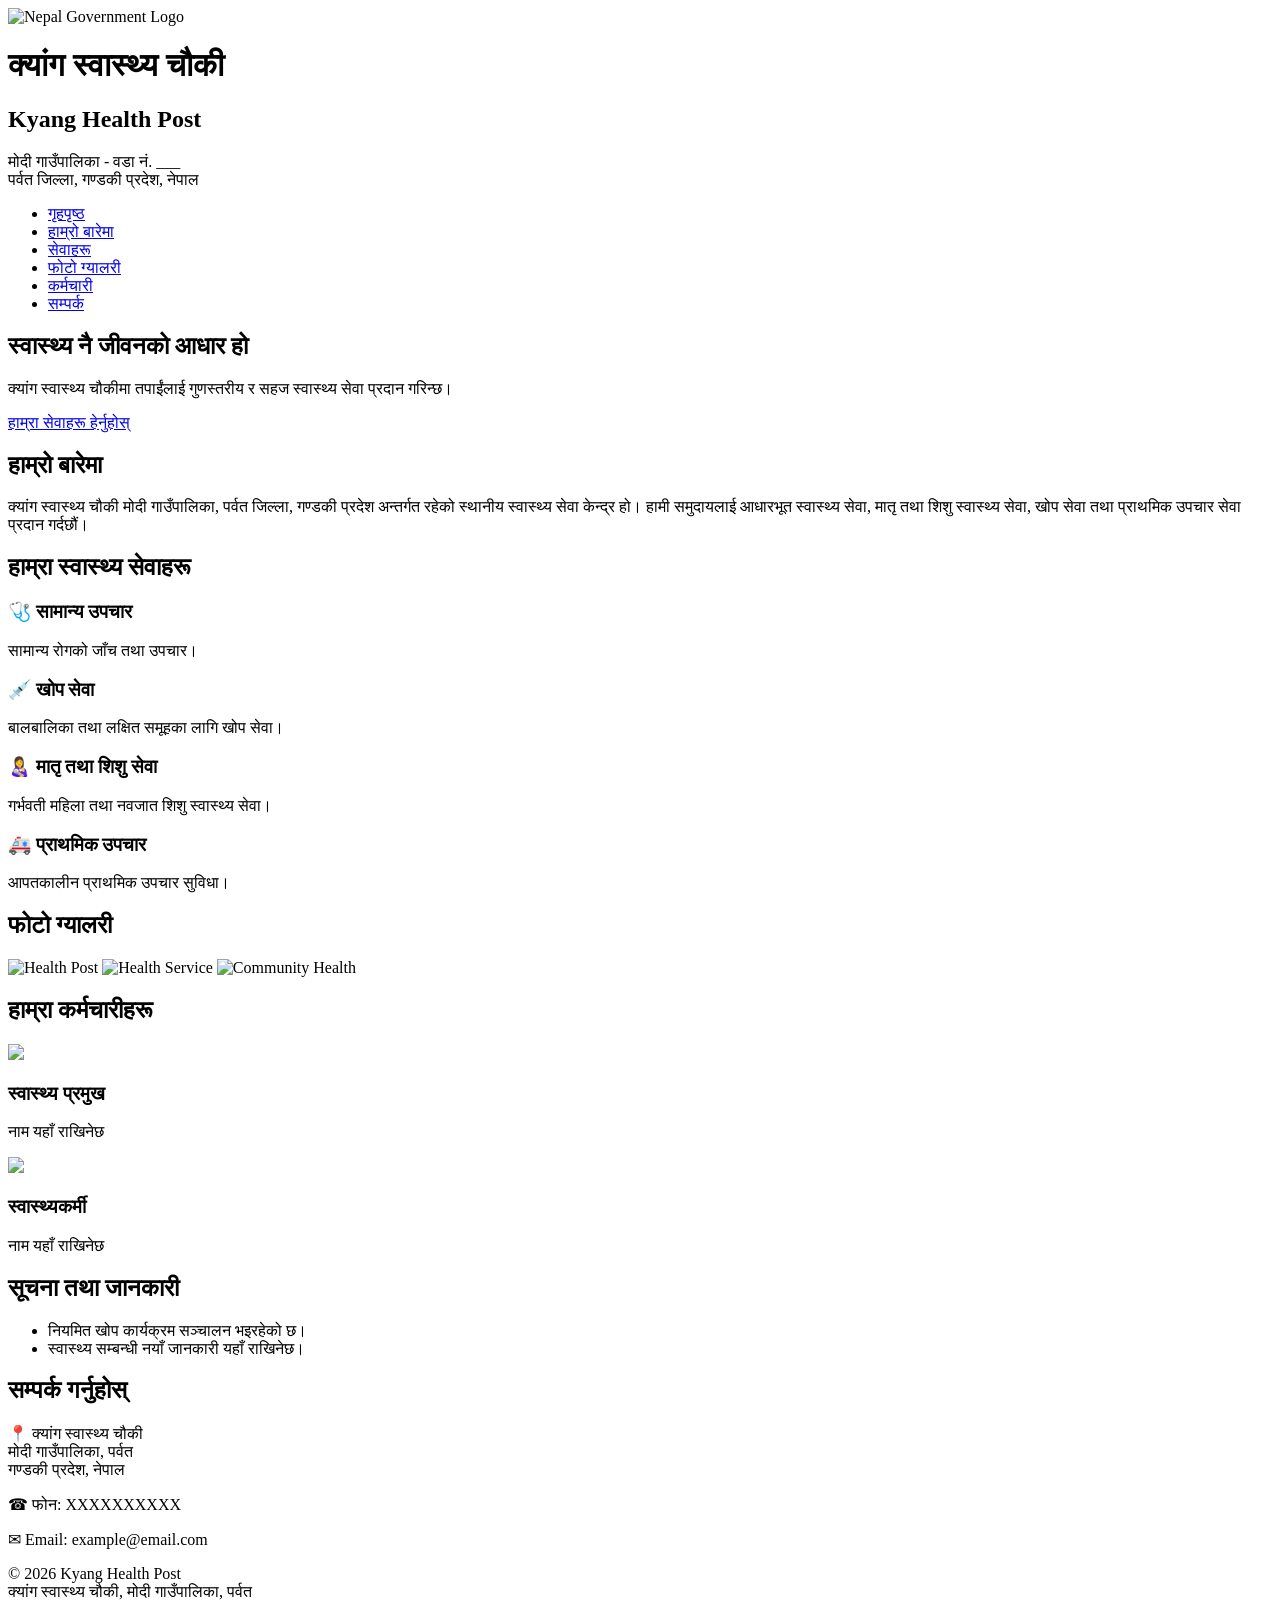
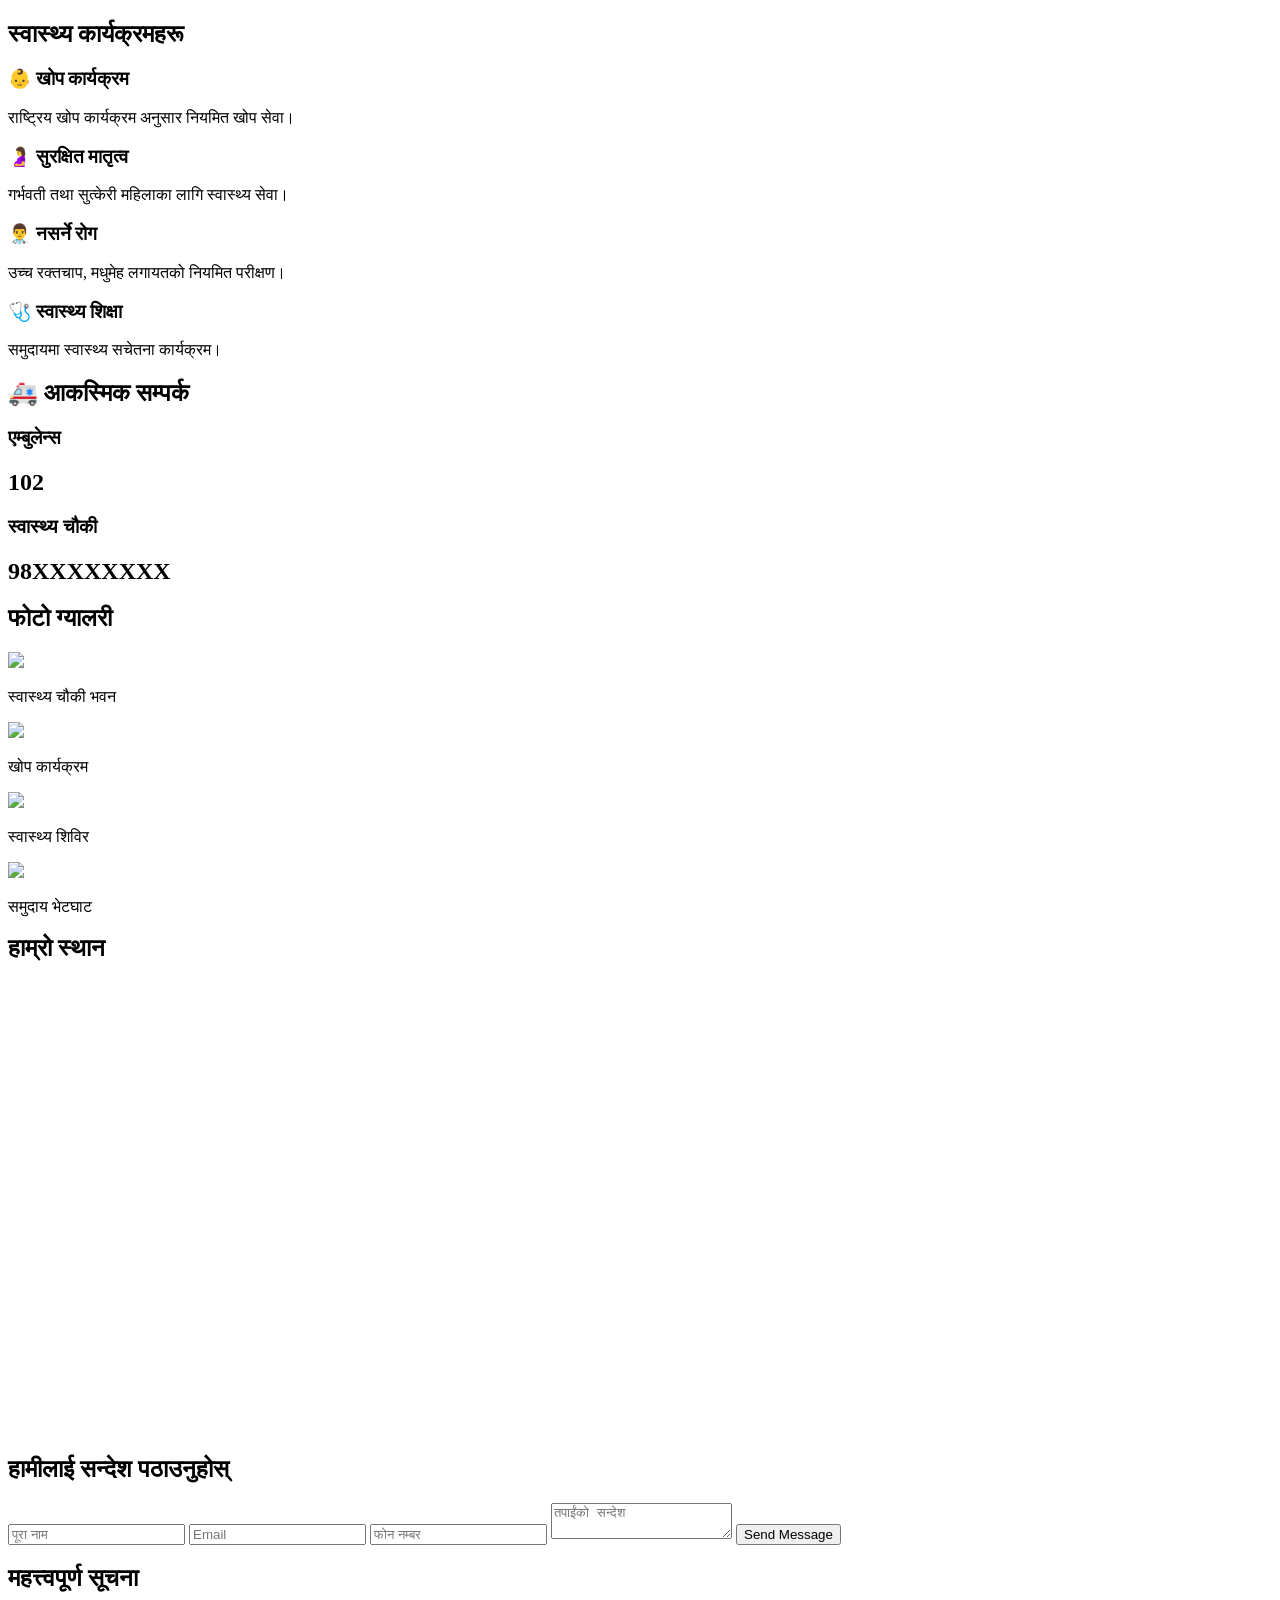
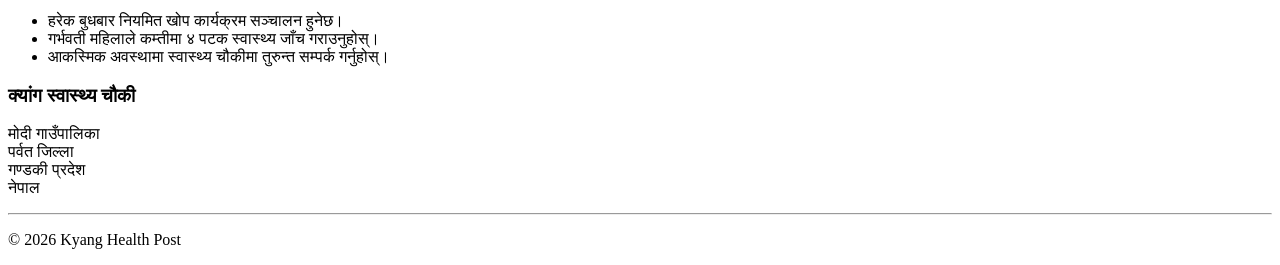
==== commit fdfab627: "Enhance index.html with new sections Added health programs, emergency contacts, gallery, location ma" ====
--- a/index.html
+++ b/index.html
@@ -385,17 +385,201 @@
 मोदी गाउँपालिका, पर्वत
 
 </p>
-
+<section id="programs">
+
+    <div class="container">
+
+        <h2>स्वास्थ्य कार्यक्रमहरू</h2>
+
+        <div class="service-container">
+
+            <div class="service-box">
+                <h3>👶 खोप कार्यक्रम</h3>
+                <p>राष्ट्रिय खोप कार्यक्रम अनुसार नियमित खोप सेवा।</p>
+            </div>
+
+            <div class="service-box">
+                <h3>🤰 सुरक्षित मातृत्व</h3>
+                <p>गर्भवती तथा सुत्केरी महिलाका लागि स्वास्थ्य सेवा।</p>
+            </div>
+
+            <div class="service-box">
+                <h3>👨‍⚕️ नसर्ने रोग</h3>
+                <p>उच्च रक्तचाप, मधुमेह लगायतको नियमित परीक्षण।</p>
+            </div>
+
+            <div class="service-box">
+                <h3>🩺 स्वास्थ्य शिक्षा</h3>
+                <p>समुदायमा स्वास्थ्य सचेतना कार्यक्रम।</p>
+            </div>
+
+        </div>
+
+    </div>
+
+</section>
+<section id="emergency">
+
+    <h2>🚑 आकस्मिक सम्पर्क</h2>
+
+    <div class="staff-container">
+
+        <div class="staff-card">
+
+            <h3>एम्बुलेन्स</h3>
+
+            <h1>102</h1>
+
+        </div>
+
+        <div class="staff-card">
+
+            <h3>स्वास्थ्य चौकी</h3>
+
+            <h1>98XXXXXXXX</h1>
+
+        </div>
+
+    </div>
+
+</section>
+<section id="gallery">
+
+<h2>फोटो ग्यालरी</h2>
+
+<div class="gallery">
+
+<div>
+
+<img src="images/gallery1.jpg">
+
+<p>स्वास्थ्य चौकी भवन</p>
+
+</div>
+
+<div>
+
+<img src="images/gallery2.jpg">
+
+<p>खोप कार्यक्रम</p>
+
+</div>
+
+<div>
+
+<img src="images/gallery3.jpg">
+
+<p>स्वास्थ्य शिविर</p>
+
+</div>
+
+<div>
+
+<img src="images/gallery4.jpg">
+
+<p>समुदाय भेटघाट</p>
+
+</div>
+
+</div>
+
+</section>
+<section id="map">
+
+<h2>हाम्रो स्थान</h2>
+
+<iframe
+
+src="https://www.google.com/maps/embed?pb="
+
+width="100%"
+
+height="450"
+
+style="border:0;"
+
+allowfullscreen=""
+
+loading="lazy">
+
+</iframe>
+
+</section>
+<section id="feedback">
+
+<h2>हामीलाई सन्देश पठाउनुहोस्</h2>
+
+<form>
+
+<input type="text"
+placeholder="पूरा नाम"
+required>
+
+<input type="email"
+placeholder="Email">
+
+<input type="text"
+placeholder="फोन नम्बर">
+
+<textarea
+placeholder="तपाईंको सन्देश">
+</textarea>
+
+<button type="submit">
+
+Send Message
+
+</button>
+
+</form>
+
+</section>
+<section class="notice">
+
+<h2>महत्त्वपूर्ण सूचना</h2>
+
+<ul>
+
+<li>हरेक बुधबार नियमित खोप कार्यक्रम सञ्चालन हुनेछ।</li>
+
+<li>गर्भवती महिलाले कम्तीमा ४ पटक स्वास्थ्य जाँच गराउनुहोस्।</li>
+
+<li>आकस्मिक अवस्थामा स्वास्थ्य चौकीमा तुरुन्त सम्पर्क गर्नुहोस्।</li>
+
+</ul>
+
+</section>
+<footer>
+
+<div>
+
+<h3>क्यांग स्वास्थ्य चौकी</h3>
+
+<p>
+
+मोदी गाउँपालिका<br>
+
+पर्वत जिल्ला<br>
+
+गण्डकी प्रदेश<br>
+
+नेपाल
+
+</p>
+
+</div>
+
+<hr>
+
+<p>
+
+© 2026 Kyang Health Post
+
+</p>
 
 </footer>
 
 
-
-
-
-<script src="js/script.js"></script>
-
-
 </body>
 
 </html>
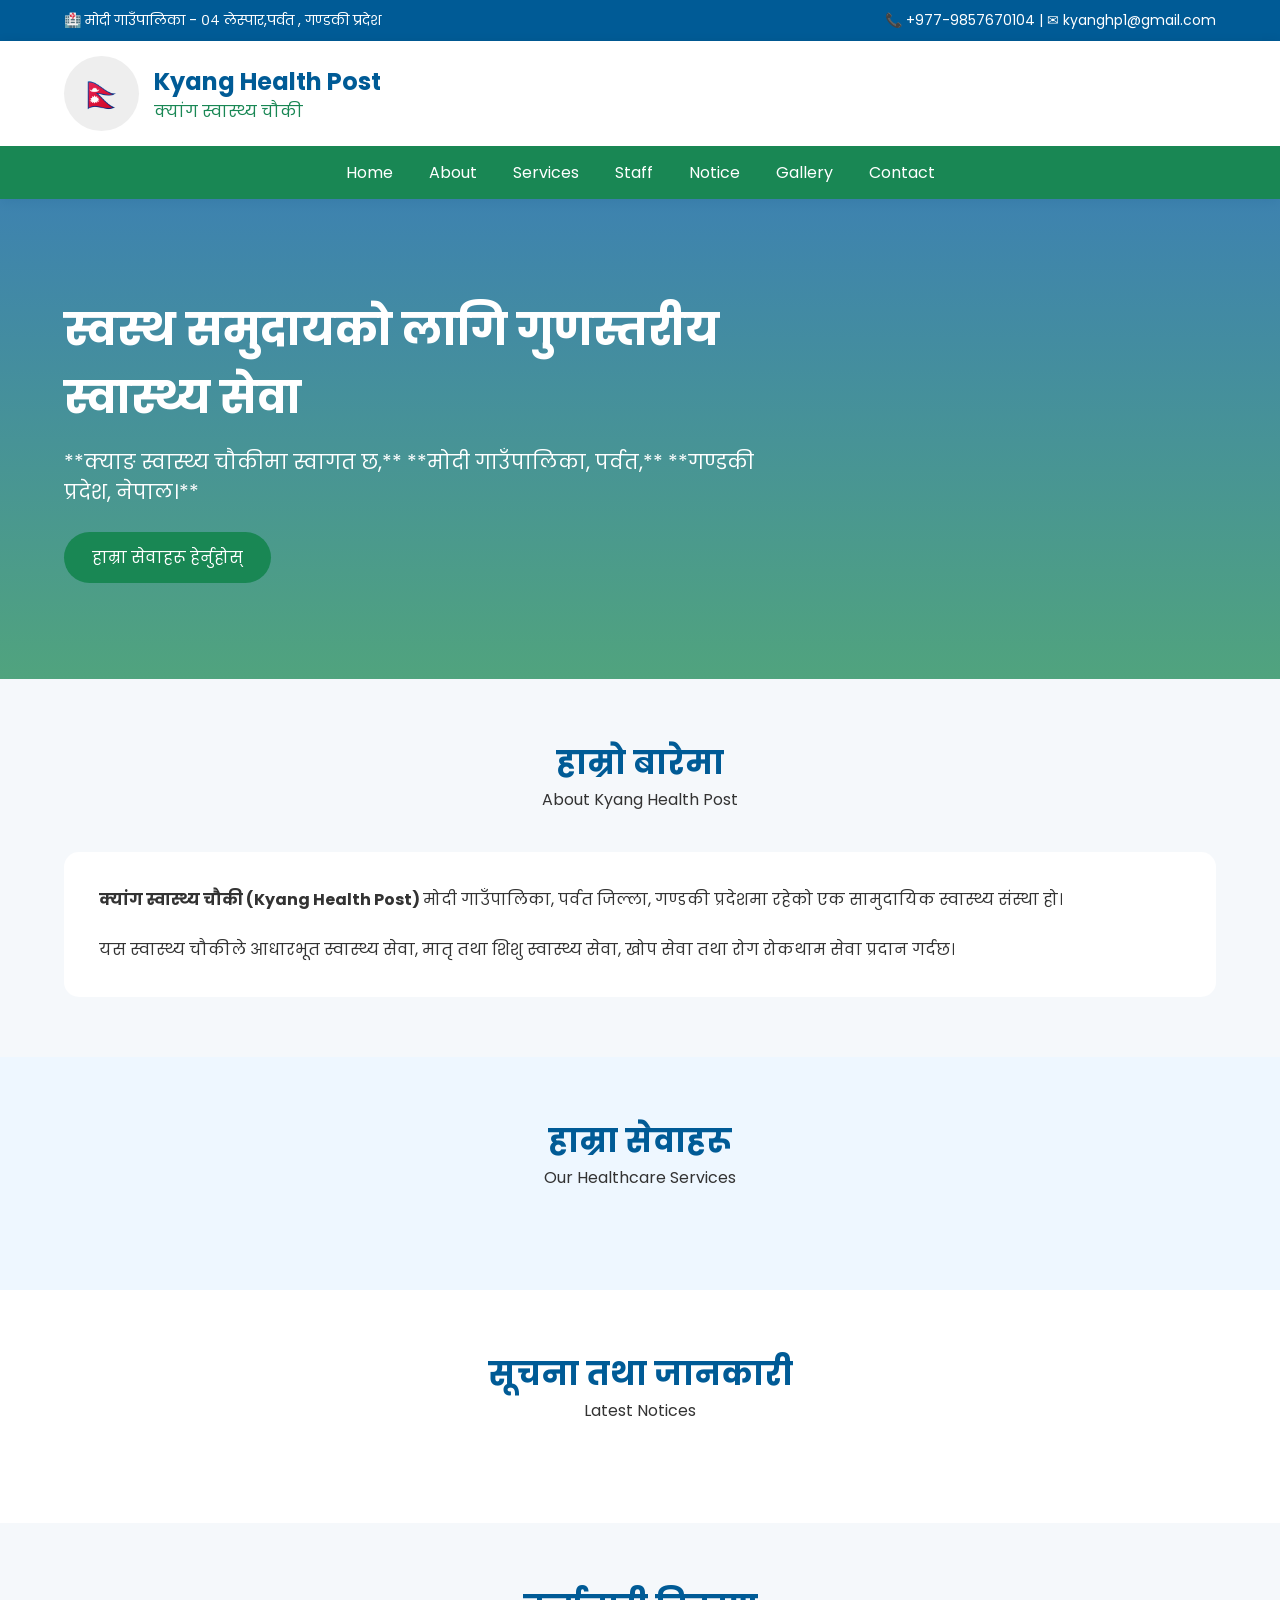
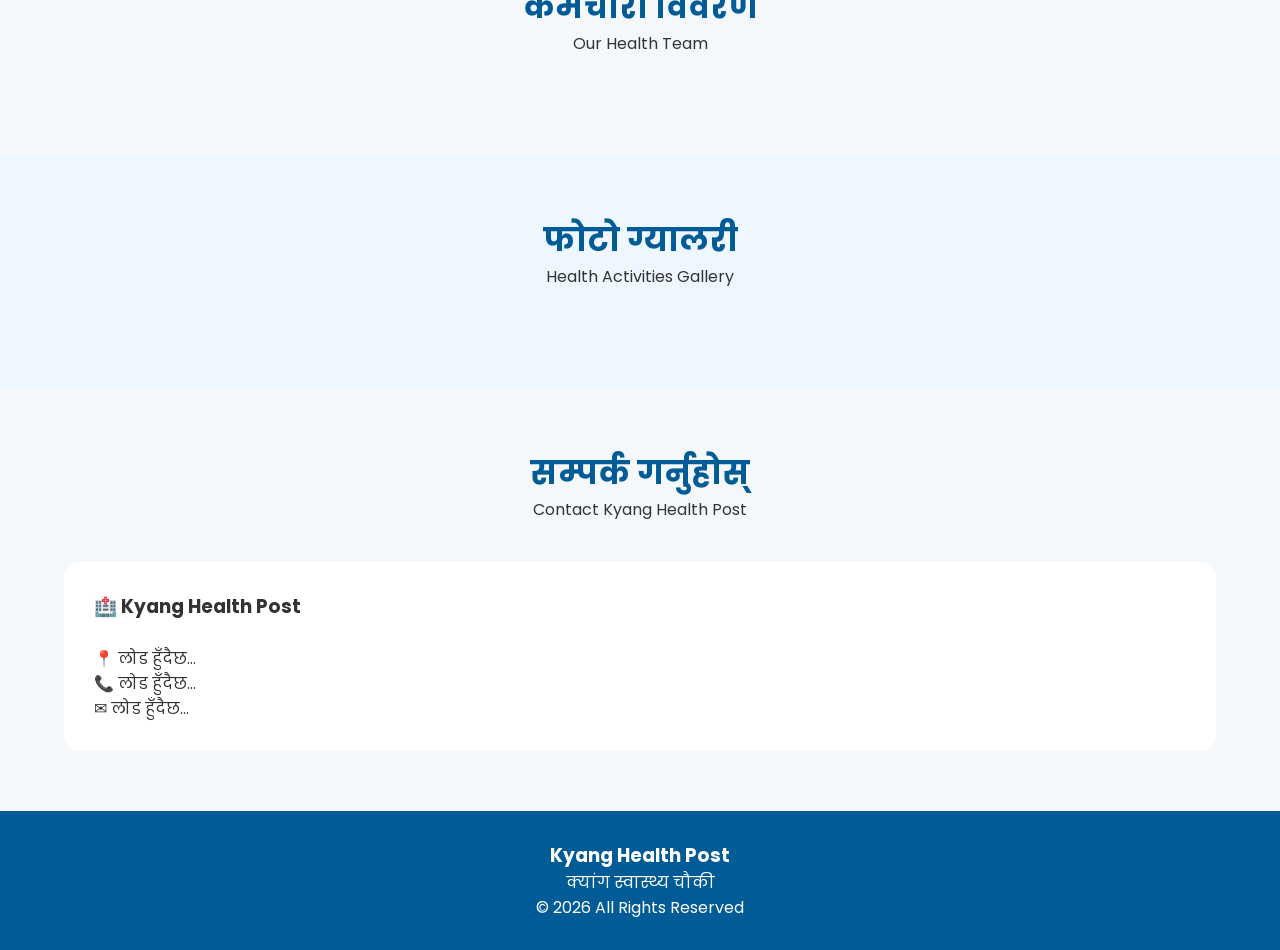
==== commit dcefa1f9: "Add files via upload" ====
--- a/index.html
+++ b/index.html
@@ -1,96 +1,436 @@
 <!DOCTYPE html>
 <html lang="ne">
+
 <head>
+
 <meta charset="UTF-8">
 <meta name="viewport" content="width=device-width, initial-scale=1.0">
 
-<title>क्यांग स्वास्थ्य चौकी | Kyang Health Post</title>
-
-<meta name="description" content="Kyang Health Post, Modi Rural Municipality, Parbat, Gandaki Province, Nepal">
-
-<link rel="stylesheet" href="css/style.css">
+<title>
+क्यांग स्वास्थ्य चौकी | Kyang Health Post
+</title>
+
+<meta name="description" content="Official Website of Kyang Health Post, Modi Rural Municipality, Parbat, Gandaki Province, Nepal">
+
+
+<link href="https://fonts.googleapis.com/css2?family=Noto+Sans+Devanagari:wght@400;500;700&family=Poppins:wght@400;500;600;700&display=swap" rel="stylesheet">
+
+
+<style>
+
+*{
+margin:0;
+padding:0;
+box-sizing:border-box;
+}
+
+body{
+
+font-family:
+"Poppins",
+"Noto Sans Devanagari",
+sans-serif;
+
+background:#f5f8fb;
+color:#333;
+
+}
+
+html{
+scroll-behavior:smooth;
+}
+
+
+.container{
+
+width:90%;
+max-width:1200px;
+margin:auto;
+
+}
+
+
+/* TOP BAR */
+
+.topbar{
+
+background:#005b96;
+color:white;
+padding:10px 0;
+font-size:14px;
+
+}
+
+
+.topbar .container{
+
+display:flex;
+justify-content:space-between;
+flex-wrap:wrap;
+
+}
+
+
+/* HEADER */
+
+header{
+
+background:white;
+box-shadow:0 3px 12px rgba(0,0,0,.12);
+
+}
+
+
+.header-main{
+
+display:flex;
+align-items:center;
+justify-content:space-between;
+padding:15px 0;
+
+}
+
+
+.brand{
+
+display:flex;
+align-items:center;
+gap:15px;
+
+}
+
+
+.logo{
+
+width:75px;
+height:75px;
+border-radius:50%;
+background:#eee;
+display:flex;
+align-items:center;
+justify-content:center;
+font-size:35px;
+
+}
+
+
+.brand h1{
+
+font-size:24px;
+color:#005b96;
+
+}
+
+
+.brand p{
+
+color:#198754;
+font-size:16px;
+
+}
+
+
+/* NAV */
+
+nav{
+
+background:#198754;
+
+}
+
+
+nav ul{
+
+display:flex;
+justify-content:center;
+flex-wrap:wrap;
+list-style:none;
+
+}
+
+
+nav ul li a{
+
+display:block;
+padding:14px 18px;
+color:white;
+text-decoration:none;
+
+}
+
+
+nav ul li a:hover{
+
+background:#146c43;
+
+}
+
+
+
+/* HERO */
+
+.hero{
+
+height:480px;
+
+background:
+
+linear-gradient(
+rgba(0,91,150,.75),
+rgba(25,135,84,.75)
+),
+
+url("https://i.imgur.com/cNrjZ09.jpeg")
+
+center/cover;
+
+
+display:flex;
+align-items:center;
+color:white;
+
+}
+
+
+.hero-content{
+
+max-width:700px;
+
+}
+
+
+.hero h2{
+
+font-size:45px;
+margin-bottom:15px;
+
+}
+
+
+.hero p{
+
+font-size:20px;
+margin-bottom:25px;
+
+}
+
+
+.btn{
+
+background:#198754;
+color:white;
+padding:13px 28px;
+border-radius:30px;
+text-decoration:none;
+display:inline-block;
+
+}
+
+
+/* SECTION */
+
+section{
+
+padding:60px 0;
+
+}
+
+
+.title{
+
+text-align:center;
+margin-bottom:40px;
+
+}
+
+
+.title h2{
+
+color:#005b96;
+font-size:32px;
+
+}
+
+
+.quick{
+
+display:grid;
+
+grid-template-columns:
+repeat(auto-fit,minmax(220px,1fr));
+
+gap:25px;
+
+}
+
+
+.box{
+
+background:white;
+padding:25px;
+border-radius:12px;
+
+box-shadow:
+0 5px 15px rgba(0,0,0,.08);
+
+text-align:center;
+
+}
+
+
+.box span{
+
+font-size:40px;
+
+}
+
+
+.box h3{
+
+color:#005b96;
+margin:15px 0;
+
+}
+
+
+/* NOTICE */
+
+.notice-area{
+
+background:white;
+
+}
+
+
+.notice{
+
+border-left:5px solid #198754;
+
+background:#f8fff9;
+
+padding:20px;
+
+margin-bottom:15px;
+
+}
+
+
+
+@media(max-width:768px){
+
+.header-main{
+
+flex-direction:column;
+
+}
+
+.hero h2{
+
+font-size:32px;
+
+}
+
+nav ul{
+
+flex-direction:column;
+
+}
+
+}
+
+</style>
 
 </head>
 
+
 <body>
 
-<!-- HEADER START -->
+
+<div class="topbar">
+
+<div class="container">
+
+<div>
+🏥 मोदी गाउँपालिका - ०४ लेस्पार,पर्वत , गण्डकी प्रदेश 
+</div>
+
+<div>
+📞 +977-9857670104 | ✉ kyanghp1@gmail.com
+</div>
+
+</div>
+
+</div>
+
+
 
 <header>
 
-<div class="top-header">
-
-<div class="logo-area">
-
-<img src="images/nepal-logo.png" 
-alt="Nepal Government Logo">
-
-</div>
-
-
-<div class="title-area">
+<div class="container header-main">
+
+
+<div class="brand">
+
+<div class="logo">
+🇳🇵
+</div>
+
+
+<div>
 
 <h1>
+Kyang Health Post
+</h1>
+
+<p>
 क्यांग स्वास्थ्य चौकी
-</h1>
+</p>
+
+</div>
+
+</div>
+
+
+</div>
+
+
+
+<nav>
+
+<ul>
+
+<li><a href="#home">Home</a></li>
+<li><a href="#about">About</a></li>
+<li><a href="#services">Services</a></li>
+<li><a href="#staff">Staff</a></li>
+<li><a href="#notice">Notice</a></li>
+<li><a href="#gallery">Gallery</a></li>
+<li><a href="#contact">Contact</a></li>
+
+</ul>
+
+</nav>
+
+
+</header>
+
+
+
+<section class="hero" id="home">
+
+<div class="container">
+
+<div class="hero-content">
 
 <h2>
-Kyang Health Post
+स्वस्थ समुदायको लागि गुणस्तरीय स्वास्थ्य सेवा
 </h2>
 
-<p>
-मोदी गाउँपालिका - वडा नं. ___ <br>
-पर्वत जिल्ला, गण्डकी प्रदेश, नेपाल
-</p>
-
-</div>
-
-
-</div>
-
-
-<nav>
-
-<ul>
-
-<li><a href="#home">गृहपृष्ठ</a></li>
-
-<li><a href="#about">हाम्रो बारेमा</a></li>
-
-<li><a href="#services">सेवाहरू</a></li>
-
-<li><a href="#gallery">फोटो ग्यालरी</a></li>
-
-<li><a href="#staff">कर्मचारी</a></li>
-
-<li><a href="#contact">सम्पर्क</a></li>
-
-
-</ul>
-
-</nav>
-
-
-</header>
-
-
-<!-- HERO SECTION -->
-
-
-<section id="home" class="hero">
-
-
-<div class="hero-content">
-
-
-<h1>
-स्वास्थ्य नै जीवनको आधार हो
-</h1>
-
-
-<p>
-क्यांग स्वास्थ्य चौकीमा तपाईंलाई गुणस्तरीय
-र सहज स्वास्थ्य सेवा प्रदान गरिन्छ।
+
+<p>
+**क्याङ स्वास्थ्य चौकीमा स्वागत छ,**
+**मोदी गाउँपालिका, पर्वत,**
+**गण्डकी प्रदेश, नेपाल।**
 </p>
 
 
@@ -101,137 +441,181 @@
 
 </div>
 
+</div>
 
 </section>
 
 
 
-<!-- ABOUT SECTION -->
-
-
 <section id="about">
 
+<div class="container">
+
+<div class="title">
 
 <h2>
 हाम्रो बारेमा
 </h2>
 
-
-<p>
-
-क्यांग स्वास्थ्य चौकी मोदी गाउँपालिका,
-पर्वत जिल्ला, गण्डकी प्रदेश अन्तर्गत रहेको
-स्थानीय स्वास्थ्य सेवा केन्द्र हो।
-
-हामी समुदायलाई आधारभूत स्वास्थ्य सेवा,
+<p>
+About Kyang Health Post
+</p>
+
+</div>
+
+
+<div style="background:white;padding:35px;border-radius:15px;">
+
+<p>
+<strong>
+क्यांग स्वास्थ्य चौकी (Kyang Health Post)
+</strong>
+मोदी गाउँपालिका, पर्वत जिल्ला, गण्डकी प्रदेशमा रहेको एक सामुदायिक स्वास्थ्य संस्था हो।
+</p>
+
+<br>
+
+<p>
+यस स्वास्थ्य चौकीले आधारभूत स्वास्थ्य सेवा,
 मातृ तथा शिशु स्वास्थ्य सेवा,
-खोप सेवा तथा प्राथमिक उपचार सेवा प्रदान गर्दछौं।
-
-</p>
-
+खोप सेवा तथा रोग रोकथाम सेवा प्रदान गर्दछ।
+</p>
+
+</div>
+
+</div>
 
 </section>
-
-
-
-
 <!-- SERVICES SECTION -->
 
-
-<section id="services">
-
+<section id="services" style="background:#eef7ff;">
+
+<div class="container">
+
+<div class="title">
 
 <h2>
-हाम्रा स्वास्थ्य सेवाहरू
+हाम्रा सेवाहरू
 </h2>
 
-
-<div class="service-container">
-
-
-<div class="service-box">
-
-<h3>
-🩺 सामान्य उपचार
-</h3>
-
-<p>
-सामान्य रोगको जाँच तथा उपचार।
-</p>
-
-</div>
-
-
-
-<div class="service-box">
-
-<h3>
-💉 खोप सेवा
-</h3>
-
-<p>
-बालबालिका तथा लक्षित समूहका लागि खोप सेवा।
-</p>
-
-</div>
-
-
-
-<div class="service-box">
-
-<h3>
-👩‍🍼 मातृ तथा शिशु सेवा
-</h3>
-
-<p>
-गर्भवती महिला तथा नवजात शिशु स्वास्थ्य सेवा।
-</p>
-
-</div>
-
-
-
-<div class="service-box">
-
-<h3>
-🚑 प्राथमिक उपचार
-</h3>
-
-<p>
-आपतकालीन प्राथमिक उपचार सुविधा।
-</p>
-
-</div>
-
-
-
-</div>
-
+<p>
+Our Healthcare Services
+</p>
+
+</div>
+
+
+<div class="quick" id="services-list">
+
+<!-- Google Sheet बाट Services आउनेछ -->
+
+</div>
+
+</div>
 
 </section>
 
 
 
+<!-- NOTICE SECTION -->
+
+<section id="notice" class="notice-area">
+
+<div class="container">
+
+<div class="title">
+
+<h2>
+सूचना तथा जानकारी
+</h2>
+
+<p>
+Latest Notices
+</p>
+
+</div>
+
+
+<div id="notice-list">
+
+<!-- Google Sheet बाट Notice आउनेछ -->
+
+</div>
+
+
+</div>
+
+</section>
+
+
+
+
+<!-- STAFF SECTION -->
+
+
+<section id="staff">
+
+
+<div class="container">
+
+
+<div class="title">
+
+<h2>
+कर्मचारी विवरण 
+</h2>
+
+<p>
+Our Health Team
+</p>
+
+</div>
+
+
+
+<div class="quick" id="staff-list">
+
+<!-- Google Sheet बाट Staff आउनेछ -->
+
+</div>
+
+
+</div>
+
+
+</section>
+
+
+
+
 
 <!-- GALLERY SECTION -->
 
 
-<section id="gallery">
-
+<section id="gallery" style="background:#eef7ff;">
+
+
+<div class="container">
+
+
+<div class="title">
 
 <h2>
 फोटो ग्यालरी
 </h2>
 
-
-<div class="gallery">
-
-
-<img src="images/gallery1.jpg" alt="Health Post">
-
-<img src="images/gallery2.jpg" alt="Health Service">
-
-<img src="images/gallery3.jpg" alt="Community Health">
+<p>
+Health Activities Gallery
+</p>
+
+</div>
+
+
+<div class="quick" id="gallery-list">
+
+<!-- Google Sheet बाट Gallery आउनेछ -->
+
+</div>
 
 
 </div>
@@ -243,95 +627,16 @@
 
 
 
-<!-- STAFF SECTION -->
-
-
-<section id="staff">
-
-
-<h2>
-हाम्रा कर्मचारीहरू
-</h2>
-
-
-<div class="staff-container">
-
-
-<div class="staff-card">
-
-<img src="images/staff1.jpg">
-
-<h3>
-स्वास्थ्य प्रमुख
-</h3>
-
-<p>
-नाम यहाँ राखिनेछ
-</p>
-
-</div>
-
-
-
-<div class="staff-card">
-
-<img src="images/staff2.jpg">
-
-<h3>
-स्वास्थ्यकर्मी
-</h3>
-
-<p>
-नाम यहाँ राखिनेछ
-</p>
-
-</div>
-
-
-</div>
-
-
-</section>
-
-
-
-
-
-<!-- NOTICE -->
-
-
-<section class="notice">
-
-
-<h2>
-सूचना तथा जानकारी
-</h2>
-
-
-<ul>
-
-<li>
-नियमित खोप कार्यक्रम सञ्चालन भइरहेको छ।
-</li>
-
-<li>
-स्वास्थ्य सम्बन्धी नयाँ जानकारी यहाँ राखिनेछ।
-</li>
-
-</ul>
-
-
-</section>
-
-
-
-
-
 <!-- CONTACT -->
 
 
 <section id="contact">
 
+
+<div class="container">
+
+
+<div class="title">
 
 <h2>
 सम्पर्क गर्नुहोस्
@@ -339,30 +644,49 @@
 
 
 <p>
-
-📍 क्यांग स्वास्थ्य चौकी<br>
-
-मोदी गाउँपालिका, पर्वत<br>
-
-गण्डकी प्रदेश, नेपाल
-
-</p>
-
-
-<p>
-
-☎ फोन:
-XXXXXXXXXX
-
-</p>
-
-
-<p>
-
-✉ Email:
-example@email.com
-
-</p>
+Contact Kyang Health Post
+</p>
+
+
+</div>
+
+
+
+<div style="background:white;padding:30px;border-radius:15px;">
+
+
+<h3>
+🏥 Kyang Health Post
+</h3>
+
+<br>
+
+
+<p>
+📍 <span id="address">
+लोड हुँदैछ...
+</span>
+</p>
+
+
+<p>
+📞 <span id="phone">
+लोड हुँदैछ...
+</span>
+</p>
+
+
+<p>
+✉ <span id="email">
+लोड हुँदैछ...
+</span>
+</p>
+
+
+</div>
+
+
+</div>
 
 
 </section>
@@ -371,215 +695,333 @@
 
 
 
+
 <!-- FOOTER -->
 
 
-<footer>
-
-
-<p>
-
-© 2026 Kyang Health Post <br>
-
-क्यांग स्वास्थ्य चौकी,
-मोदी गाउँपालिका, पर्वत
-
-</p>
-<section id="programs">
-
-    <div class="container">
-
-        <h2>स्वास्थ्य कार्यक्रमहरू</h2>
-
-        <div class="service-container">
-
-            <div class="service-box">
-                <h3>👶 खोप कार्यक्रम</h3>
-                <p>राष्ट्रिय खोप कार्यक्रम अनुसार नियमित खोप सेवा।</p>
-            </div>
-
-            <div class="service-box">
-                <h3>🤰 सुरक्षित मातृत्व</h3>
-                <p>गर्भवती तथा सुत्केरी महिलाका लागि स्वास्थ्य सेवा।</p>
-            </div>
-
-            <div class="service-box">
-                <h3>👨‍⚕️ नसर्ने रोग</h3>
-                <p>उच्च रक्तचाप, मधुमेह लगायतको नियमित परीक्षण।</p>
-            </div>
-
-            <div class="service-box">
-                <h3>🩺 स्वास्थ्य शिक्षा</h3>
-                <p>समुदायमा स्वास्थ्य सचेतना कार्यक्रम।</p>
-            </div>
-
-        </div>
-
-    </div>
-
-</section>
-<section id="emergency">
-
-    <h2>🚑 आकस्मिक सम्पर्क</h2>
-
-    <div class="staff-container">
-
-        <div class="staff-card">
-
-            <h3>एम्बुलेन्स</h3>
-
-            <h1>102</h1>
-
-        </div>
-
-        <div class="staff-card">
-
-            <h3>स्वास्थ्य चौकी</h3>
-
-            <h1>98XXXXXXXX</h1>
-
-        </div>
-
-    </div>
-
-</section>
-<section id="gallery">
-
-<h2>फोटो ग्यालरी</h2>
-
-<div class="gallery">
-
-<div>
-
-<img src="images/gallery1.jpg">
-
-<p>स्वास्थ्य चौकी भवन</p>
-
-</div>
-
-<div>
-
-<img src="images/gallery2.jpg">
-
-<p>खोप कार्यक्रम</p>
-
-</div>
-
-<div>
-
-<img src="images/gallery3.jpg">
-
-<p>स्वास्थ्य शिविर</p>
-
-</div>
-
-<div>
-
-<img src="images/gallery4.jpg">
-
-<p>समुदाय भेटघाट</p>
-
-</div>
-
-</div>
-
-</section>
-<section id="map">
-
-<h2>हाम्रो स्थान</h2>
-
-<iframe
-
-src="https://www.google.com/maps/embed?pb="
-
-width="100%"
-
-height="450"
-
-style="border:0;"
-
-allowfullscreen=""
-
-loading="lazy">
-
-</iframe>
-
-</section>
-<section id="feedback">
-
-<h2>हामीलाई सन्देश पठाउनुहोस्</h2>
-
-<form>
-
-<input type="text"
-placeholder="पूरा नाम"
-required>
-
-<input type="email"
-placeholder="Email">
-
-<input type="text"
-placeholder="फोन नम्बर">
-
-<textarea
-placeholder="तपाईंको सन्देश">
-</textarea>
-
-<button type="submit">
-
-Send Message
-
-</button>
-
-</form>
-
-</section>
-<section class="notice">
-
-<h2>महत्त्वपूर्ण सूचना</h2>
-
-<ul>
-
-<li>हरेक बुधबार नियमित खोप कार्यक्रम सञ्चालन हुनेछ।</li>
-
-<li>गर्भवती महिलाले कम्तीमा ४ पटक स्वास्थ्य जाँच गराउनुहोस्।</li>
-
-<li>आकस्मिक अवस्थामा स्वास्थ्य चौकीमा तुरुन्त सम्पर्क गर्नुहोस्।</li>
-
-</ul>
-
-</section>
-<footer>
-
-<div>
-
-<h3>क्यांग स्वास्थ्य चौकी</h3>
-
-<p>
-
-मोदी गाउँपालिका<br>
-
-पर्वत जिल्ला<br>
-
-गण्डकी प्रदेश<br>
-
-नेपाल
-
-</p>
-
-</div>
-
-<hr>
-
-<p>
-
-© 2026 Kyang Health Post
-
-</p>
+<footer style="background:#005b96;color:white;padding:30px;text-align:center;">
+
+
+<h3>
+Kyang Health Post
+</h3>
+
+<p>
+क्यांग स्वास्थ्य चौकी
+</p>
+
+
+<p>
+© 2026 All Rights Reserved
+</p>
+
 
 </footer>
 
 
+
+
+
+<script>
+
+
+const API_URL =
+"https://script.google.com/macros/s/AKfycbySqDJWcuce3VJNPH-I_xRCS04Q4mdoAAcSqTiImkmAiCl2oIduDvKwZcElt1yst6ptjQ/exec";
+
+
+
+
+
+// SERVICES LOAD
+
+
+fetch(API_URL+"?sheet=Services")
+
+.then(res=>res.json())
+
+.then(data=>{
+
+
+let html="";
+
+
+data.forEach(item=>{
+
+
+html += `
+
+
+<div class="box">
+
+
+<span>
+
+${item.icon}
+
+</span>
+
+
+<h3>
+
+${item.title}
+
+</h3>
+
+
+<p>
+
+${item.description}
+
+</p>
+
+
+</div>
+
+
+`;
+
+
+
+});
+
+
+document.getElementById("services-list").innerHTML=html;
+
+
+});
+
+
+
+
+
+
+
+// NOTICE LOAD
+
+
+fetch(API_URL+"?sheet=Notices")
+
+.then(res=>res.json())
+
+.then(data=>{
+
+
+let html="";
+
+
+data.forEach(item=>{
+
+
+html += `
+
+
+<div class="notice">
+
+
+<h3>
+📢 ${item.title}
+</h3>
+
+
+<p>
+${item.description}
+</p>
+
+
+
+<a href="${item.Link}" target="_blank">
+
+View More
+
+</a>
+
+
+</div>
+
+
+
+`;
+
+
+
+});
+
+
+document.getElementById("notice-list").innerHTML=html;
+
+
+});
+
+
+
+
+
+
+
+// STAFF LOAD
+
+
+fetch(API_URL+"?sheet=Staff")
+
+.then(res=>res.json())
+
+.then(data=>{
+
+
+let html="";
+
+
+data.forEach(item=>{
+
+
+html += `
+
+
+<div class="box">
+
+
+<img src="${item.icon}"
+
+style="width:80px;height:80px;border-radius:50%;object-fit:cover;">
+
+
+
+<h3>
+
+${item.name}
+
+</h3>
+
+
+
+<p>
+
+${item.position}
+
+</p>
+
+
+</div>
+
+
+
+`;
+
+
+
+});
+
+
+document.getElementById("staff-list").innerHTML=html;
+
+
+
+});
+
+
+
+
+
+
+
+// GALLERY LOAD
+
+
+fetch(API_URL+"?sheet=Gallery")
+
+.then(res=>res.json())
+
+.then(data=>{
+
+
+let html="";
+
+
+data.forEach(item=>{
+
+
+html += `
+
+
+<div class="box">
+
+
+<img src="${item.image}"
+
+style="width:100%;height:180px;object-fit:cover;border-radius:10px;">
+
+
+
+<h3>
+
+${item.title}
+
+</h3>
+
+
+</div>
+
+
+
+`;
+
+
+
+});
+
+
+document.getElementById("gallery-list").innerHTML=html;
+
+
+
+});
+
+
+
+
+
+
+
+// CONTACT LOAD
+
+
+fetch(API_URL+"?sheet=Contact")
+
+.then(res=>res.json())
+
+.then(data=>{
+
+
+let contact=data[0];
+
+
+document.getElementById("phone").innerHTML =
+contact.phone;
+
+
+document.getElementById("email").innerHTML =
+contact.email;
+
+
+document.getElementById("address").innerHTML =
+contact.address;
+
+
+
+})
+
+.catch(error=>{
+
+console.log(error);
+
+});
+
+
+
+</script>
+
+
+
 </body>
 
 </html>
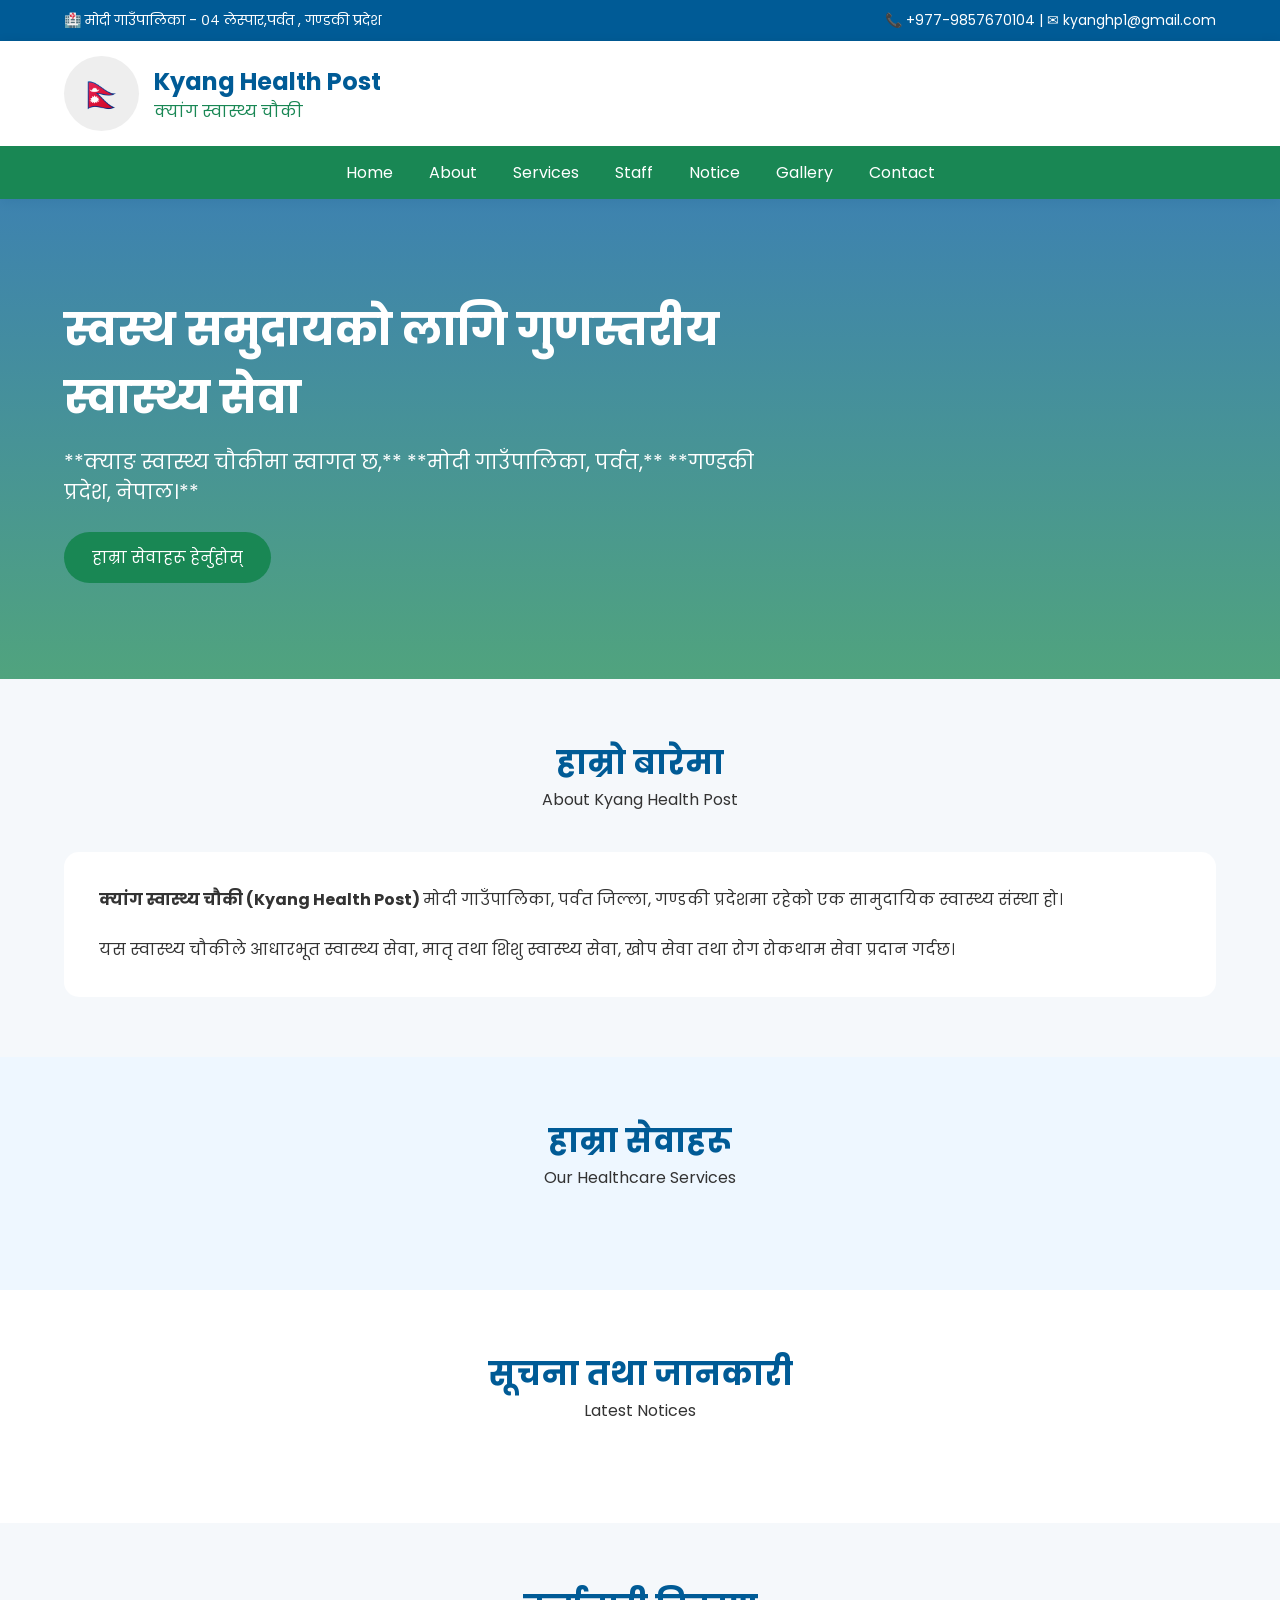
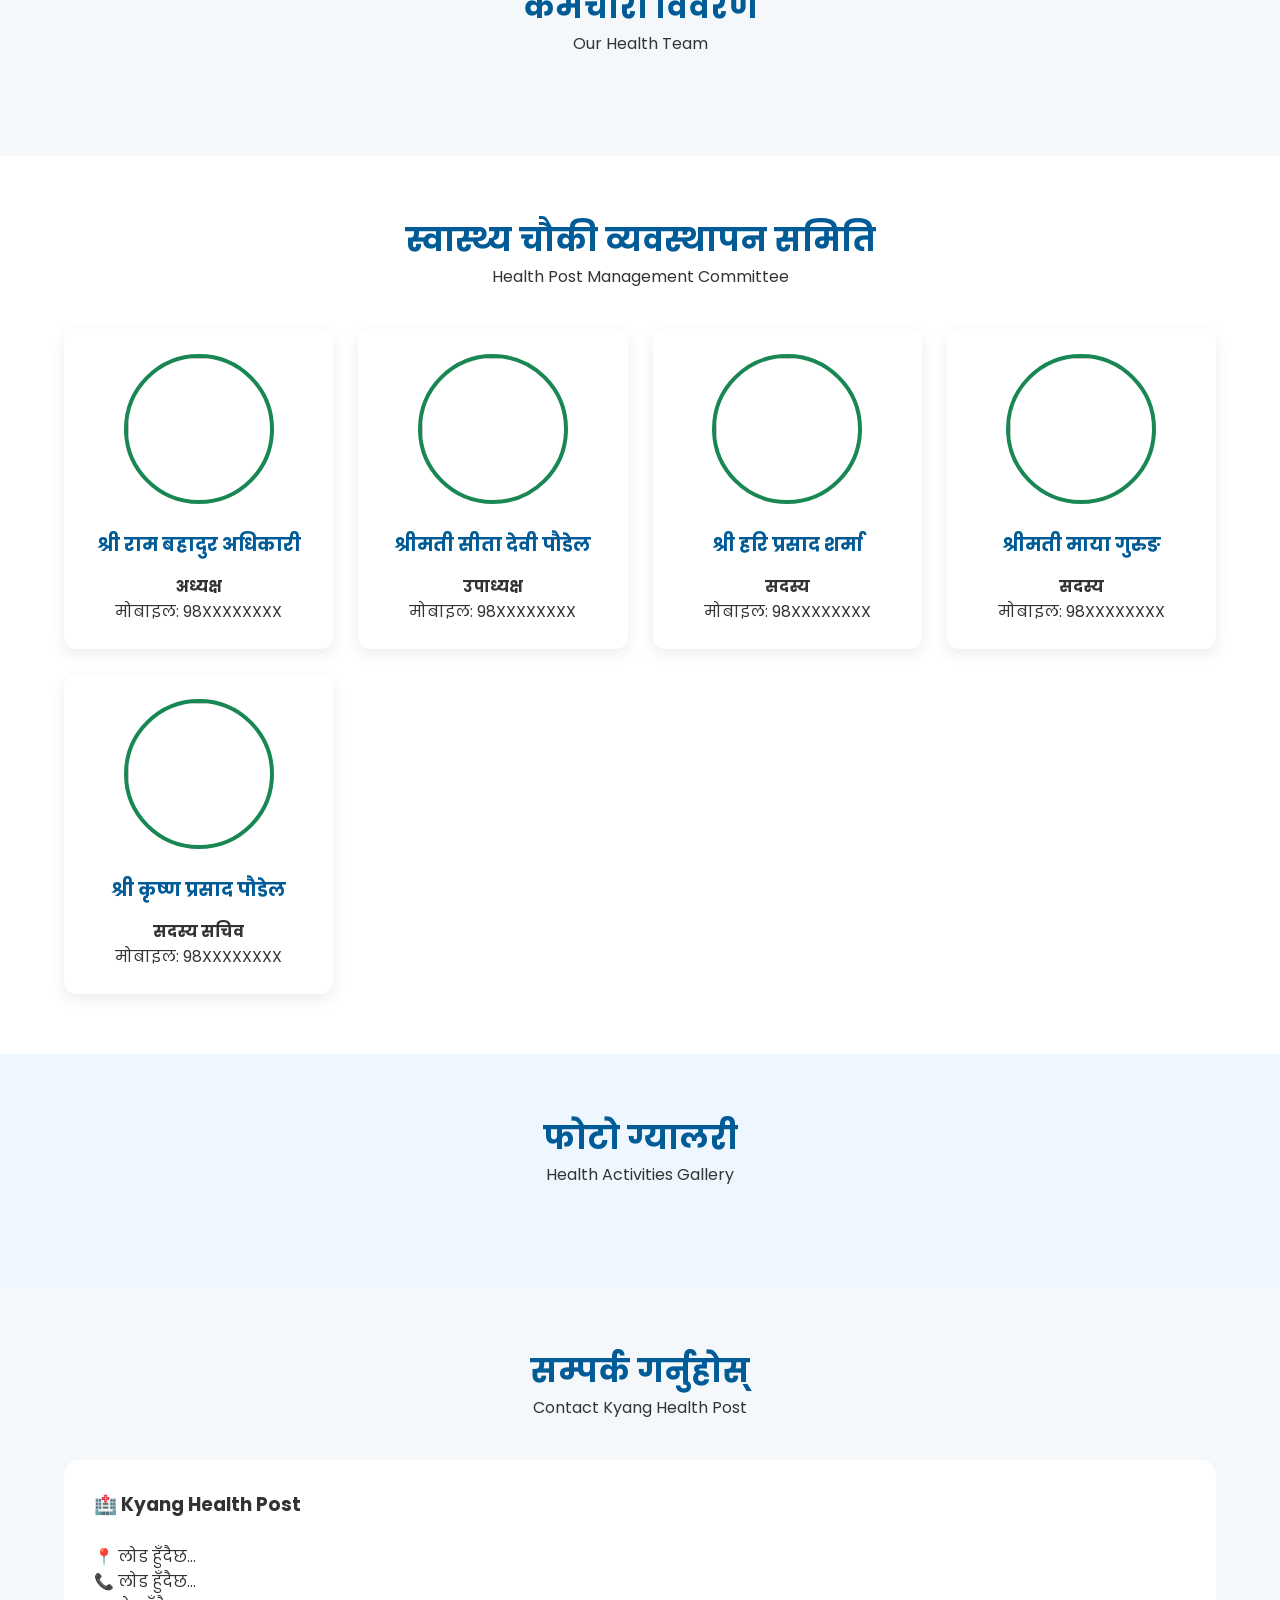
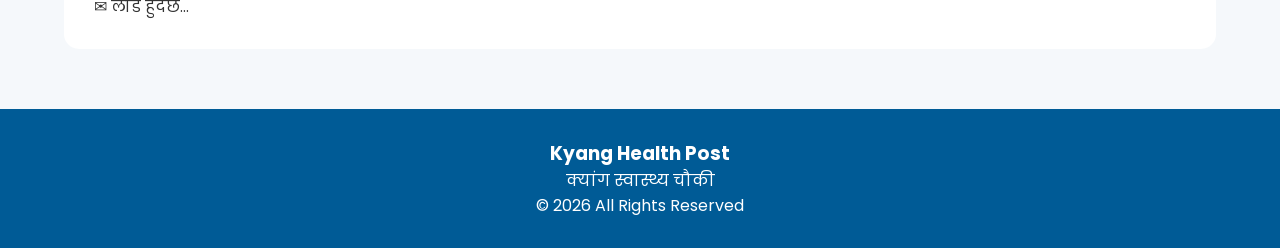
==== commit 58a35787: "Update index.html" ====
--- a/index.html
+++ b/index.html
@@ -585,7 +585,99 @@
 
 </section>
 
-
+<!-- HEALTH POST MANAGEMENT COMMITTEE -->
+
+<section id="committee" style="background:#ffffff;">
+
+<div class="container">
+
+<div class="title">
+<h2>स्वास्थ्य चौकी व्यवस्थापन समिति</h2>
+<p>Health Post Management Committee</p>
+</div>
+
+<div class="quick">
+
+<!-- Member 1 -->
+<div class="box">
+<img src="images/chairperson.jpg"
+style="width:150px;height:150px;border-radius:50%;object-fit:cover;border:4px solid #198754;">
+
+<h3 style="margin-top:15px;">श्री राम बहादुर अधिकारी</h3>
+
+<p><strong>अध्यक्ष</strong></p>
+
+<p>
+मोबाइल: 98XXXXXXXX
+</p>
+
+</div>
+
+<!-- Member 2 -->
+<div class="box">
+<img src="images/member1.jpg"
+style="width:150px;height:150px;border-radius:50%;object-fit:cover;border:4px solid #198754;">
+
+<h3 style="margin-top:15px;">श्रीमती सीता देवी पौडेल</h3>
+
+<p><strong>उपाध्यक्ष</strong></p>
+
+<p>
+मोबाइल: 98XXXXXXXX
+</p>
+
+</div>
+
+<!-- Member 3 -->
+<div class="box">
+<img src="images/member2.jpg"
+style="width:150px;height:150px;border-radius:50%;object-fit:cover;border:4px solid #198754;">
+
+<h3 style="margin-top:15px;">श्री हरि प्रसाद शर्मा</h3>
+
+<p><strong>सदस्य</strong></p>
+
+<p>
+मोबाइल: 98XXXXXXXX
+</p>
+
+</div>
+
+<!-- Member 4 -->
+<div class="box">
+<img src="images/member3.jpg"
+style="width:150px;height:150px;border-radius:50%;object-fit:cover;border:4px solid #198754;">
+
+<h3 style="margin-top:15px;">श्रीमती माया गुरुङ</h3>
+
+<p><strong>सदस्य</strong></p>
+
+<p>
+मोबाइल: 98XXXXXXXX
+</p>
+
+</div>
+
+<!-- Member 5 -->
+<div class="box">
+<img src="images/member4.jpg"
+style="width:150px;height:150px;border-radius:50%;object-fit:cover;border:4px solid #198754;">
+
+<h3 style="margin-top:15px;">श्री कृष्ण प्रसाद पौडेल</h3>
+
+<p><strong>सदस्य सचिव</strong></p>
+
+<p>
+मोबाइल: 98XXXXXXXX
+</p>
+
+</div>
+
+</div>
+
+</div>
+
+</section>
 
 
 
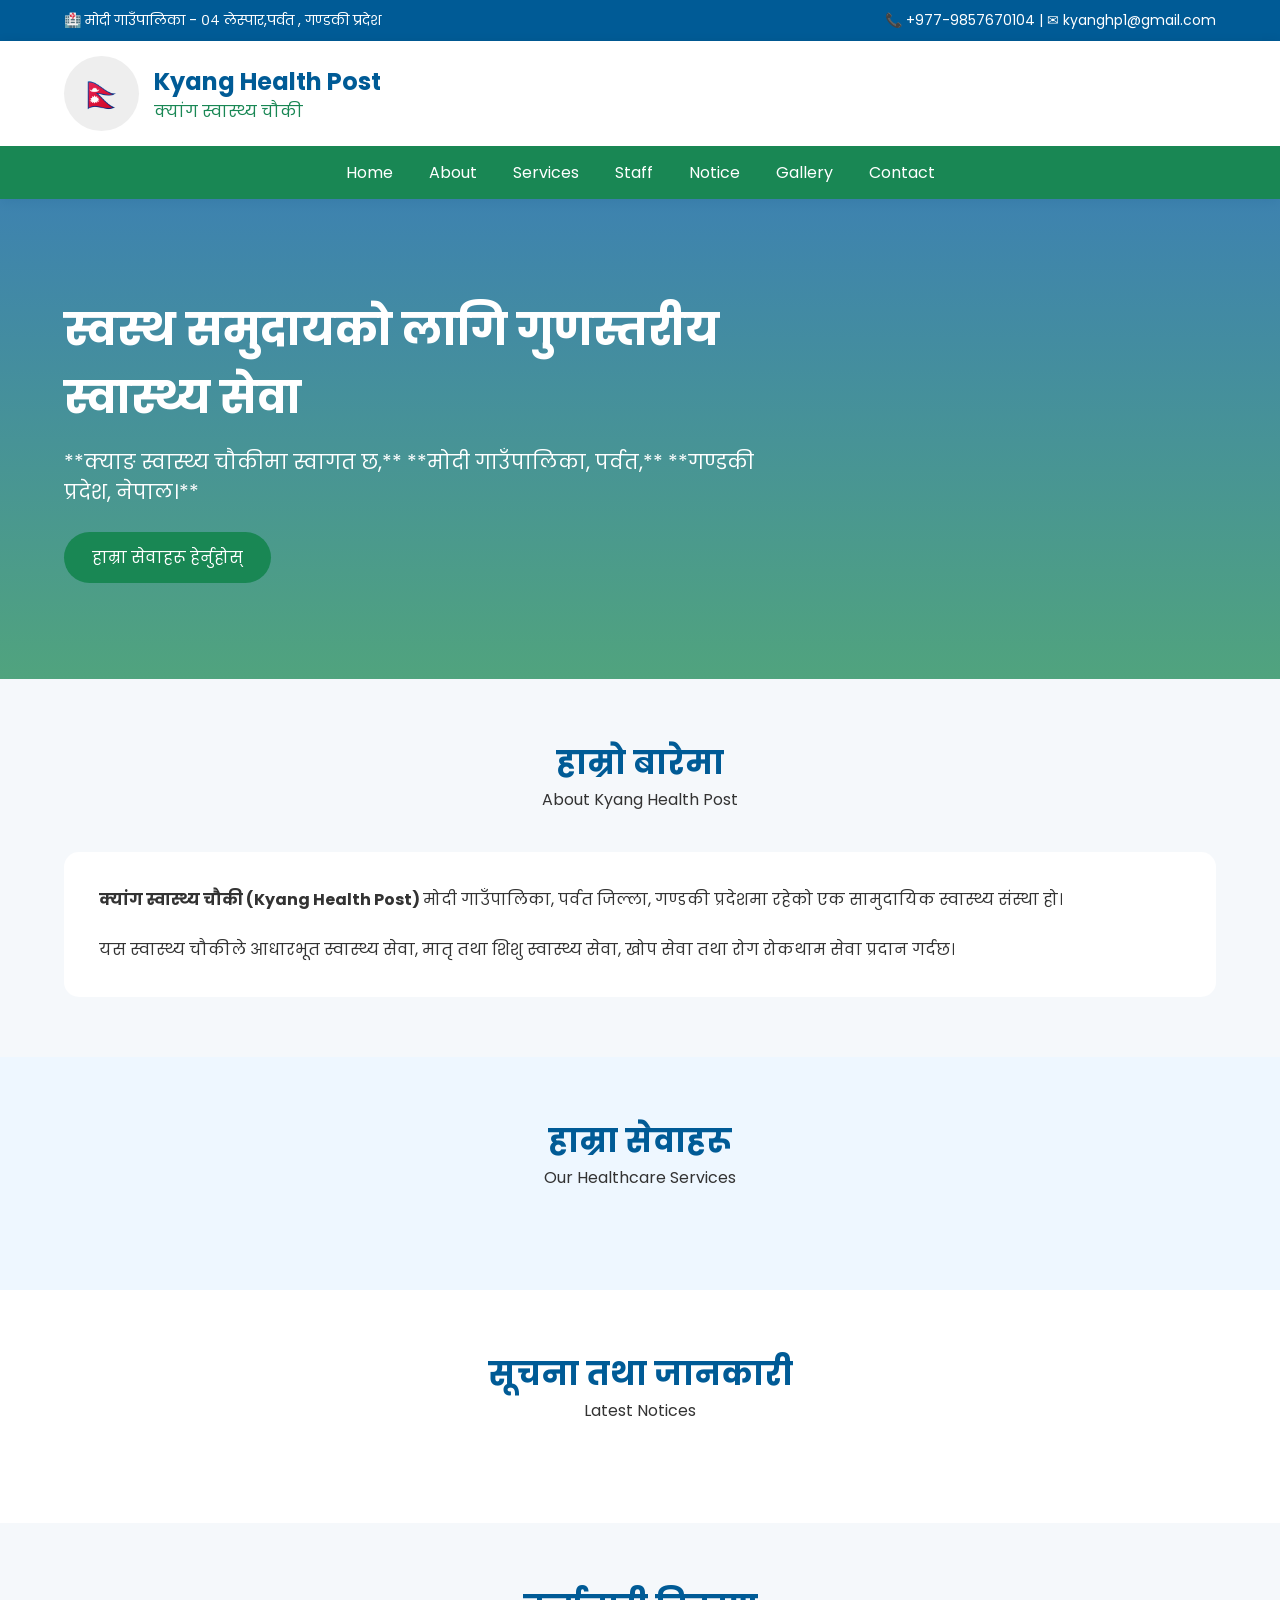
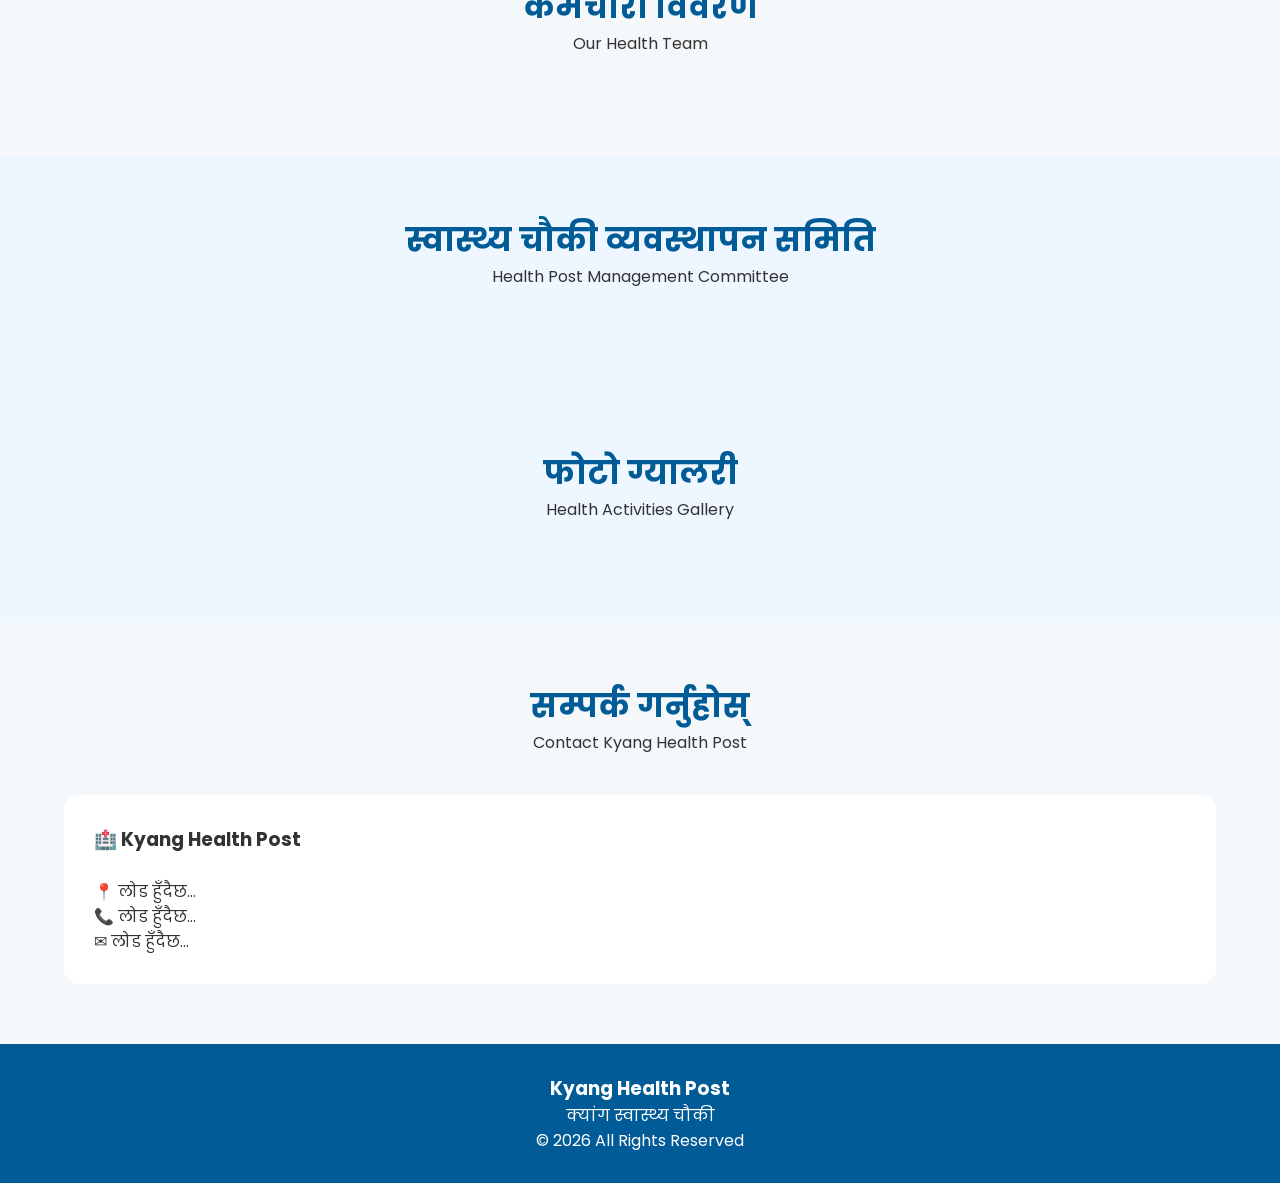
==== commit f977b6e8: "Update index.html" ====
--- a/index.html
+++ b/index.html
@@ -585,93 +585,27 @@
 
 </section>
 
-<!-- HEALTH POST MANAGEMENT COMMITTEE -->
-
-<section id="committee" style="background:#ffffff;">
+<!-- COMMITTEE SECTION -->
+
+<section id="committee" style="background:#eef7ff;">
 
 <div class="container">
 
 <div class="title">
-<h2>स्वास्थ्य चौकी व्यवस्थापन समिति</h2>
-<p>Health Post Management Committee</p>
-</div>
-
-<div class="quick">
-
-<!-- Member 1 -->
-<div class="box">
-<img src="images/chairperson.jpg"
-style="width:150px;height:150px;border-radius:50%;object-fit:cover;border:4px solid #198754;">
-
-<h3 style="margin-top:15px;">श्री राम बहादुर अधिकारी</h3>
-
-<p><strong>अध्यक्ष</strong></p>
-
-<p>
-मोबाइल: 98XXXXXXXX
-</p>
-
-</div>
-
-<!-- Member 2 -->
-<div class="box">
-<img src="images/member1.jpg"
-style="width:150px;height:150px;border-radius:50%;object-fit:cover;border:4px solid #198754;">
-
-<h3 style="margin-top:15px;">श्रीमती सीता देवी पौडेल</h3>
-
-<p><strong>उपाध्यक्ष</strong></p>
-
-<p>
-मोबाइल: 98XXXXXXXX
-</p>
-
-</div>
-
-<!-- Member 3 -->
-<div class="box">
-<img src="images/member2.jpg"
-style="width:150px;height:150px;border-radius:50%;object-fit:cover;border:4px solid #198754;">
-
-<h3 style="margin-top:15px;">श्री हरि प्रसाद शर्मा</h3>
-
-<p><strong>सदस्य</strong></p>
-
-<p>
-मोबाइल: 98XXXXXXXX
-</p>
-
-</div>
-
-<!-- Member 4 -->
-<div class="box">
-<img src="images/member3.jpg"
-style="width:150px;height:150px;border-radius:50%;object-fit:cover;border:4px solid #198754;">
-
-<h3 style="margin-top:15px;">श्रीमती माया गुरुङ</h3>
-
-<p><strong>सदस्य</strong></p>
-
-<p>
-मोबाइल: 98XXXXXXXX
-</p>
-
-</div>
-
-<!-- Member 5 -->
-<div class="box">
-<img src="images/member4.jpg"
-style="width:150px;height:150px;border-radius:50%;object-fit:cover;border:4px solid #198754;">
-
-<h3 style="margin-top:15px;">श्री कृष्ण प्रसाद पौडेल</h3>
-
-<p><strong>सदस्य सचिव</strong></p>
-
-<p>
-मोबाइल: 98XXXXXXXX
-</p>
-
-</div>
+
+<h2>
+स्वास्थ्य चौकी व्यवस्थापन समिति
+</h2>
+
+<p>
+Health Post Management Committee
+</p>
+
+</div>
+
+<div class="quick" id="committee-list">
+
+<!-- Google Sheet बाट Committee आउनेछ -->
 
 </div>
 
@@ -1015,7 +949,60 @@
 
 
 
-
+// ===============================
+// COMMITTEE LOAD
+// ===============================
+
+fetch(API_URL + "?sheet=Committee")
+
+.then(res => res.json())
+
+.then(data => {
+
+let html = "";
+
+data.forEach(item => {
+
+html += `
+
+<div class="box">
+
+<img src="${item.image}"
+
+style="
+width:140px;
+height:140px;
+border-radius:50%;
+object-fit:cover;
+border:4px solid #198754;
+margin-bottom:15px;
+">
+
+<h3>${item.name}</h3>
+
+<p style="color:#198754;font-weight:bold;">
+${item.position}
+</p>
+
+<p>
+📞 ${item.phone}
+</p>
+
+</div>
+
+`;
+
+});
+
+document.getElementById("committee-list").innerHTML = html;
+
+})
+
+.catch(error => {
+
+console.log("Committee Error:", error);
+
+});
 // GALLERY LOAD
 
 
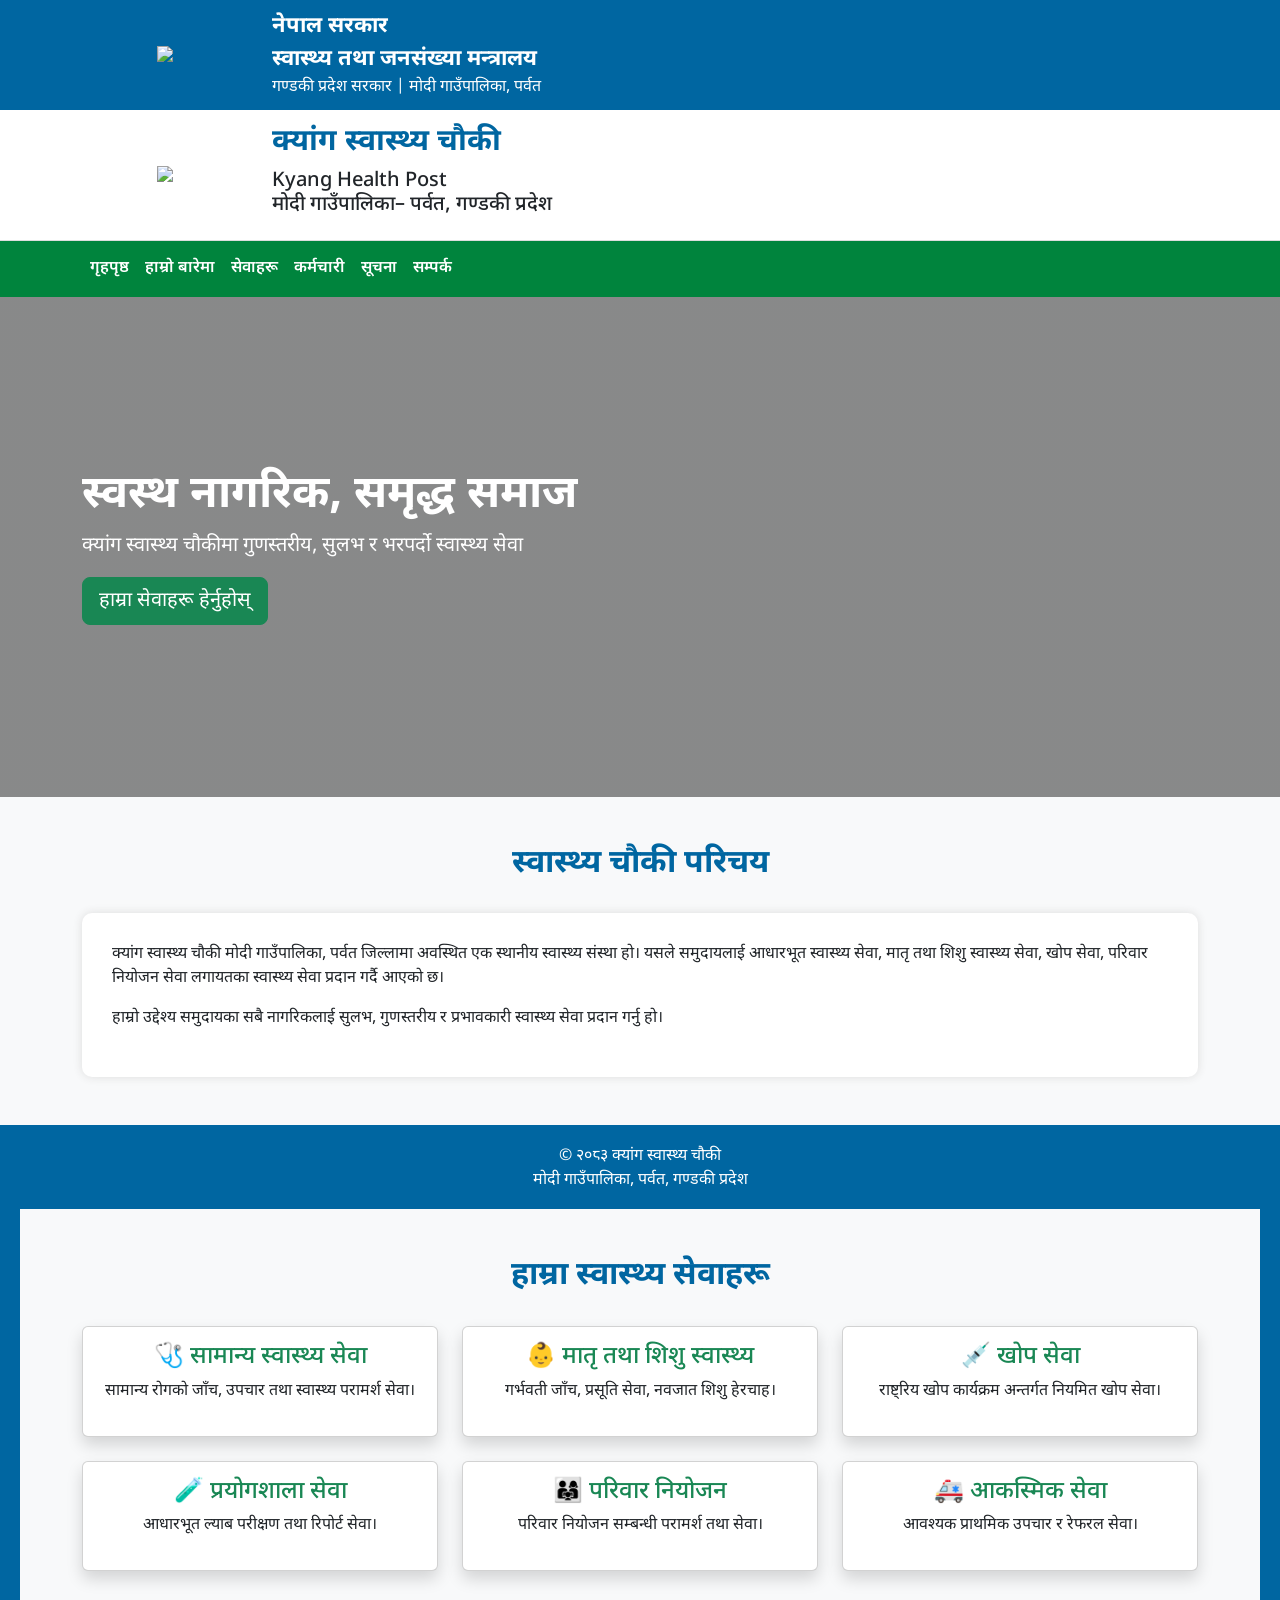
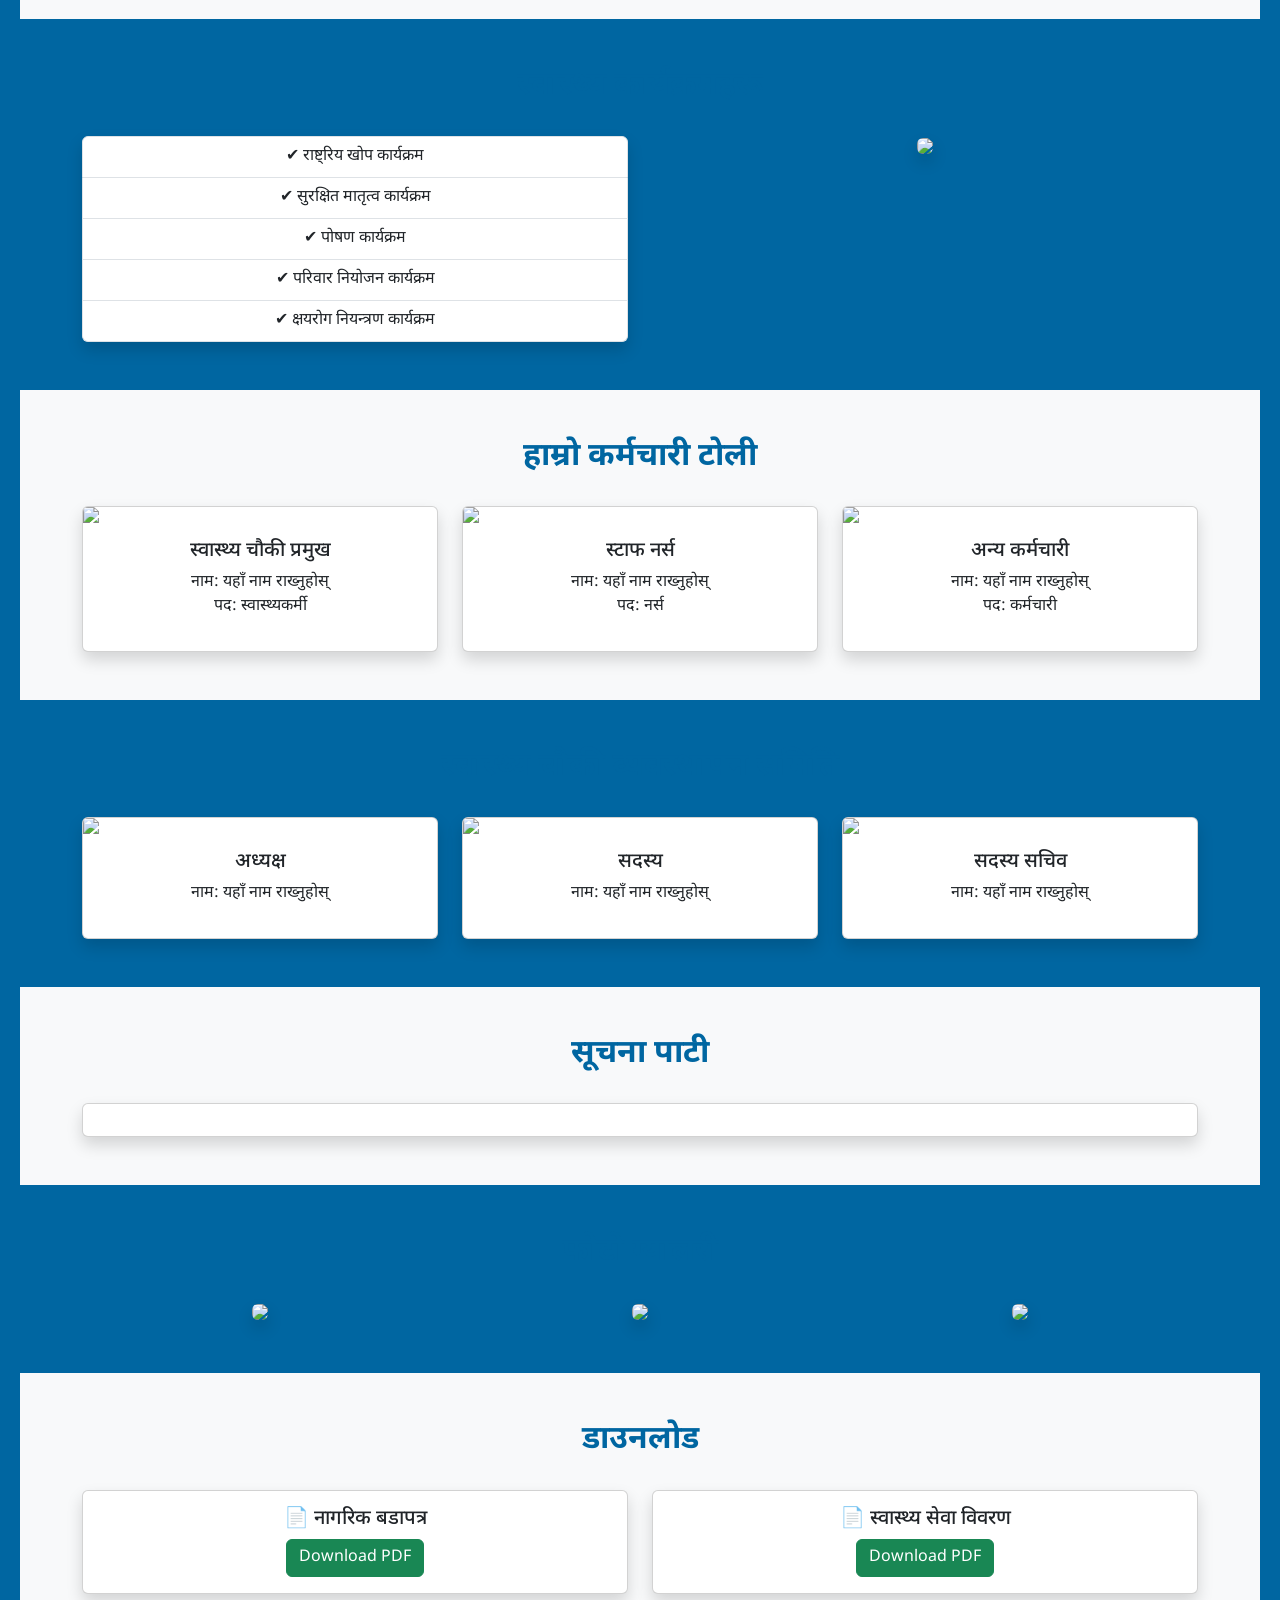
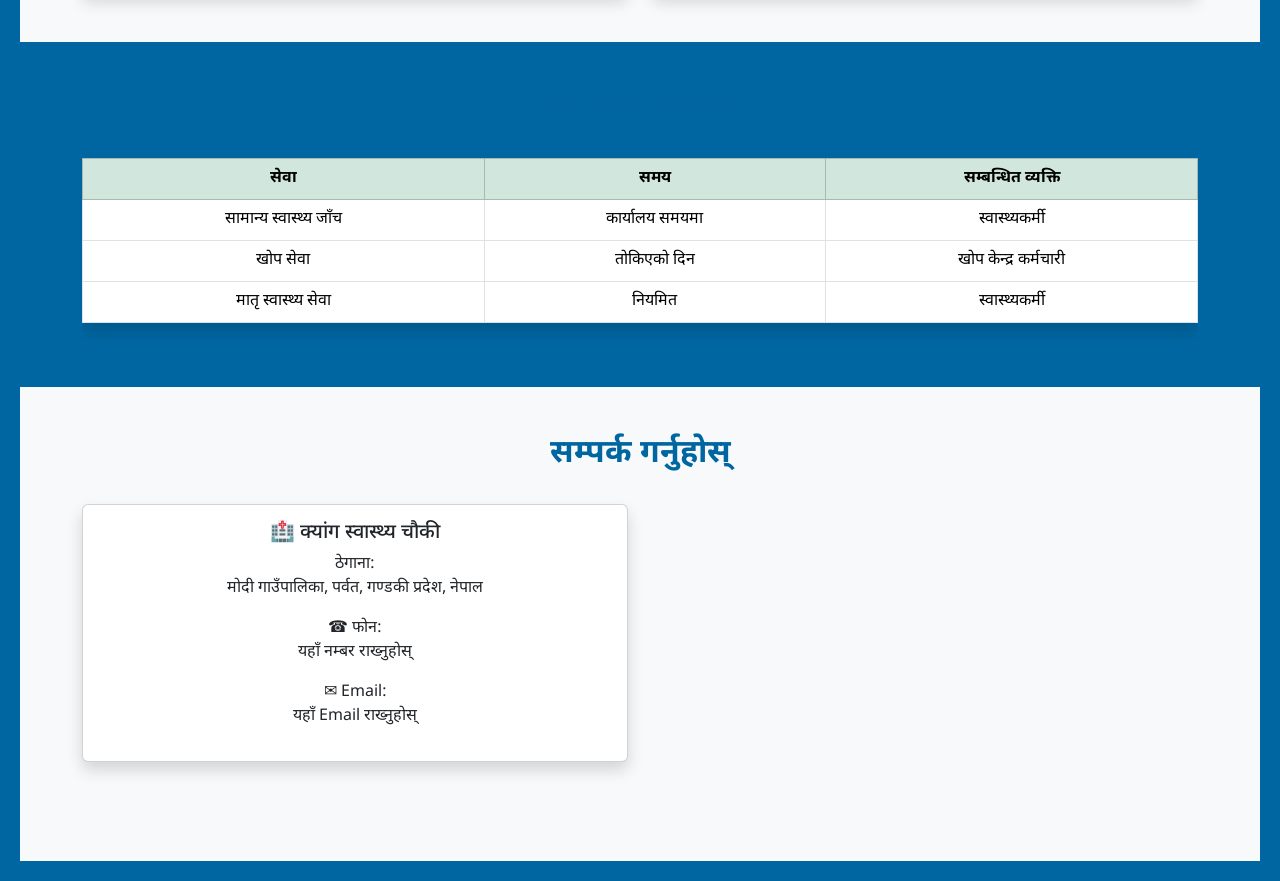
==== commit c15f2b74: "Update print statement from 'Hello' to 'Goodbye'" ====
--- a/index.html
+++ b/index.html
@@ -1,343 +1,140 @@
 <!DOCTYPE html>
 <html lang="ne">
-
 <head>
-
 <meta charset="UTF-8">
 <meta name="viewport" content="width=device-width, initial-scale=1.0">
 
-<title>
-क्यांग स्वास्थ्य चौकी | Kyang Health Post
-</title>
-
-<meta name="description" content="Official Website of Kyang Health Post, Modi Rural Municipality, Parbat, Gandaki Province, Nepal">
-
-
-<link href="https://fonts.googleapis.com/css2?family=Noto+Sans+Devanagari:wght@400;500;700&family=Poppins:wght@400;500;600;700&display=swap" rel="stylesheet">
-
+<title>क्यांग स्वास्थ्य चौकी | Kyang Health Post</title>
+
+<!-- Bootstrap 5 -->
+<link href="https://cdn.jsdelivr.net/npm/bootstrap@5.3.3/dist/css/bootstrap.min.css" rel="stylesheet">
+
+<!-- Font -->
+<link href="https://fonts.googleapis.com/css2?family=Noto+Sans+Devanagari:wght@400;600;700&display=swap" rel="stylesheet">
 
 <style>
 
-*{
-margin:0;
-padding:0;
-box-sizing:border-box;
+body{
+    font-family:'Noto Sans Devanagari',sans-serif;
+    background:#f8f9fa;
 }
 
-body{
-
-font-family:
-"Poppins",
-"Noto Sans Devanagari",
-sans-serif;
-
-background:#f5f8fb;
-color:#333;
-
+/* Top Government Bar */
+
+.gov-header{
+    background:#0066a1;
+    color:white;
+    padding:10px 0;
 }
 
-html{
-scroll-behavior:smooth;
+.gov-header img{
+    width:70px;
 }
 
-
-.container{
-
-width:90%;
-max-width:1200px;
-margin:auto;
-
+.gov-title{
+    font-size:22px;
+    font-weight:700;
 }
 
 
-/* TOP BAR */
-
-.topbar{
-
-background:#005b96;
+/* Main Header */
+
+.main-header{
+    background:white;
+    padding:15px 0;
+    border-bottom:1px solid #ddd;
+}
+
+.hp-logo{
+    width:90px;
+}
+
+
+.hp-name{
+    color:#0066a1;
+    font-size:30px;
+    font-weight:700;
+}
+
+
+/* Navigation */
+
+.navbar{
+    background:#00843d;
+}
+
+.navbar a{
+    color:white !important;
+    font-weight:600;
+}
+
+.navbar a:hover{
+    background:#006c32;
+}
+
+
+/* Hero */
+
+.hero{
+    height:500px;
+    background:
+    linear-gradient(
+    rgba(0,0,0,.45),
+    rgba(0,0,0,.45)),
+    url("https://images.unsplash.com/photo-1586773860418-d37222d8fce3")
+    center/cover;
+
+    display:flex;
+    align-items:center;
+    color:white;
+}
+
+
+.hero h1{
+    font-size:45px;
+    font-weight:700;
+}
+
+
+.hero p{
+    font-size:20px;
+}
+
+
+/* Section */
+
+.section-title{
+
+    text-align:center;
+    color:#0066a1;
+    font-weight:700;
+    margin-bottom:30px;
+
+}
+
+
+.about-box{
+
+background:white;
+padding:30px;
+border-radius:10px;
+box-shadow:0 0 10px #ddd;
+
+}
+
+
+/* Footer */
+
+footer{
+
+background:#0066a1;
 color:white;
-padding:10px 0;
-font-size:14px;
+padding:20px;
+text-align:center;
 
 }
 
 
-.topbar .container{
-
-display:flex;
-justify-content:space-between;
-flex-wrap:wrap;
-
-}
-
-
-/* HEADER */
-
-header{
-
-background:white;
-box-shadow:0 3px 12px rgba(0,0,0,.12);
-
-}
-
-
-.header-main{
-
-display:flex;
-align-items:center;
-justify-content:space-between;
-padding:15px 0;
-
-}
-
-
-.brand{
-
-display:flex;
-align-items:center;
-gap:15px;
-
-}
-
-
-.logo{
-
-width:75px;
-height:75px;
-border-radius:50%;
-background:#eee;
-display:flex;
-align-items:center;
-justify-content:center;
-font-size:35px;
-
-}
-
-
-.brand h1{
-
-font-size:24px;
-color:#005b96;
-
-}
-
-
-.brand p{
-
-color:#198754;
-font-size:16px;
-
-}
-
-
-/* NAV */
-
-nav{
-
-background:#198754;
-
-}
-
-
-nav ul{
-
-display:flex;
-justify-content:center;
-flex-wrap:wrap;
-list-style:none;
-
-}
-
-
-nav ul li a{
-
-display:block;
-padding:14px 18px;
-color:white;
-text-decoration:none;
-
-}
-
-
-nav ul li a:hover{
-
-background:#146c43;
-
-}
-
-
-
-/* HERO */
-
-.hero{
-
-height:480px;
-
-background:
-
-linear-gradient(
-rgba(0,91,150,.75),
-rgba(25,135,84,.75)
-),
-
-url("https://i.imgur.com/cNrjZ09.jpeg")
-
-center/cover;
-
-
-display:flex;
-align-items:center;
-color:white;
-
-}
-
-
-.hero-content{
-
-max-width:700px;
-
-}
-
-
-.hero h2{
-
-font-size:45px;
-margin-bottom:15px;
-
-}
-
-
-.hero p{
-
-font-size:20px;
-margin-bottom:25px;
-
-}
-
-
-.btn{
-
-background:#198754;
-color:white;
-padding:13px 28px;
-border-radius:30px;
-text-decoration:none;
-display:inline-block;
-
-}
-
-
-/* SECTION */
-
-section{
-
-padding:60px 0;
-
-}
-
-
-.title{
-
-text-align:center;
-margin-bottom:40px;
-
-}
-
-
-.title h2{
-
-color:#005b96;
-font-size:32px;
-
-}
-
-
-.quick{
-
-display:grid;
-
-grid-template-columns:
-repeat(auto-fit,minmax(220px,1fr));
-
-gap:25px;
-
-}
-
-
-.box{
-
-background:white;
-padding:25px;
-border-radius:12px;
-
-box-shadow:
-0 5px 15px rgba(0,0,0,.08);
-
-text-align:center;
-
-}
-
-
-.box span{
-
-font-size:40px;
-
-}
-
-
-.box h3{
-
-color:#005b96;
-margin:15px 0;
-
-}
-
-
-/* NOTICE */
-
-.notice-area{
-
-background:white;
-
-}
-
-
-.notice{
-
-border-left:5px solid #198754;
-
-background:#f8fff9;
-
-padding:20px;
-
-margin-bottom:15px;
-
-}
-
-
-
-@media(max-width:768px){
-
-.header-main{
-
-flex-direction:column;
-
-}
-
-.hero h2{
-
-font-size:32px;
-
-}
-
-nav ul{
-
-flex-direction:column;
-
-}
-
-}
-
 </style>
 
 </head>
@@ -346,300 +143,935 @@
 <body>
 
 
-<div class="topbar">
+<!-- Government Header -->
+
+<div class="gov-header">
 
 <div class="container">
 
-<div>
-🏥 मोदी गाउँपालिका - ०४ लेस्पार,पर्वत , गण्डकी प्रदेश 
-</div>
-
-<div>
-📞 +977-9857670104 | ✉ kyanghp1@gmail.com
-</div>
-
-</div>
-
-</div>
-
-
-
-<header>
-
-<div class="container header-main">
-
-
-<div class="brand">
-
-<div class="logo">
-🇳🇵
-</div>
-
-
-<div>
+<div class="row align-items-center">
+
+
+<div class="col-md-2 text-center">
+
+<img src="https://upload.wikimedia.org/wikipedia/commons/7/7f/Emblem_of_Nepal.svg">
+
+</div>
+
+
+<div class="col-md-10">
+
+<div class="gov-title">
+
+नेपाल सरकार  
+<br>
+स्वास्थ्य तथा जनसंख्या मन्त्रालय
+
+</div>
+
+<p class="mb-0">
+गण्डकी प्रदेश सरकार | मोदी गाउँपालिका, पर्वत
+</p>
+
+
+</div>
+
+
+</div>
+
+</div>
+
+</div>
+
+
+
+
+<!-- Health Post Header -->
+
+
+<div class="main-header">
+
+<div class="container">
+
+<div class="row align-items-center">
+
+
+<div class="col-md-2 text-center">
+
+<img class="hp-logo"
+src="https://upload.wikimedia.org/wikipedia/commons/7/7f/Emblem_of_Nepal.svg">
+
+</div>
+
+
+<div class="col-md-10">
+
+<h1 class="hp-name">
+
+क्यांग स्वास्थ्य चौकी
+
+</h1>
+
+<h5>
+
+Kyang Health Post  
+<br>
+मोदी गाउँपालिका– पर्वत, गण्डकी प्रदेश
+
+</h5>
+
+
+</div>
+
+
+</div>
+
+
+</div>
+
+</div>
+
+
+
+
+<!-- Navigation -->
+
+
+<nav class="navbar navbar-expand-lg">
+
+<div class="container">
+
+
+<button class="navbar-toggler bg-light"
+data-bs-toggle="collapse"
+data-bs-target="#menu">
+
+<span class="navbar-toggler-icon"></span>
+
+</button>
+
+
+
+<div class="collapse navbar-collapse" id="menu">
+
+
+<ul class="navbar-nav">
+
+
+<li class="nav-item">
+<a class="nav-link" href="#">
+गृहपृष्ठ
+</a>
+</li>
+
+
+<li class="nav-item">
+<a class="nav-link" href="#">
+हाम्रो बारेमा
+</a>
+</li>
+
+
+<li class="nav-item">
+<a class="nav-link" href="#">
+सेवाहरू
+</a>
+</li>
+
+
+<li class="nav-item">
+<a class="nav-link" href="#">
+कर्मचारी
+</a>
+</li>
+
+
+<li class="nav-item">
+<a class="nav-link" href="#">
+सूचना
+</a>
+</li>
+
+
+<li class="nav-item">
+<a class="nav-link" href="#">
+सम्पर्क
+</a>
+</li>
+
+
+
+</ul>
+
+
+</div>
+
+
+</div>
+
+</nav>
+
+
+
+
+
+<!-- Hero Section -->
+
+
+<section class="hero">
+
+
+<div class="container">
+
 
 <h1>
-Kyang Health Post
+स्वस्थ नागरिक, समृद्ध समाज
 </h1>
 
-<p>
-क्यांग स्वास्थ्य चौकी
-</p>
-
-</div>
-
-</div>
-
-
-</div>
-
-
-
-<nav>
-
-<ul>
-
-<li><a href="#home">Home</a></li>
-<li><a href="#about">About</a></li>
-<li><a href="#services">Services</a></li>
-<li><a href="#staff">Staff</a></li>
-<li><a href="#notice">Notice</a></li>
-<li><a href="#gallery">Gallery</a></li>
-<li><a href="#contact">Contact</a></li>
+
+<p>
+क्यांग स्वास्थ्य चौकीमा गुणस्तरीय,
+सुलभ र भरपर्दो स्वास्थ्य सेवा
+</p>
+
+
+<a href="#" class="btn btn-success btn-lg">
+
+हाम्रा सेवाहरू हेर्नुहोस्
+
+</a>
+
+
+</div>
+
+
+</section>
+
+
+
+
+
+
+<!-- About Section -->
+
+
+<section class="py-5">
+
+
+<div class="container">
+
+
+<h2 class="section-title">
+
+स्वास्थ्य चौकी परिचय
+
+</h2>
+
+
+<div class="about-box">
+
+
+<p>
+
+क्यांग स्वास्थ्य चौकी मोदी गाउँपालिका,
+पर्वत जिल्लामा अवस्थित एक स्थानीय स्वास्थ्य संस्था हो।
+यसले समुदायलाई आधारभूत स्वास्थ्य सेवा,
+मातृ तथा शिशु स्वास्थ्य सेवा,
+खोप सेवा,
+परिवार नियोजन सेवा लगायतका स्वास्थ्य सेवा प्रदान गर्दै आएको छ।
+
+</p>
+
+
+<p>
+
+हाम्रो उद्देश्य समुदायका सबै नागरिकलाई
+सुलभ, गुणस्तरीय र प्रभावकारी स्वास्थ्य सेवा प्रदान गर्नु हो।
+
+</p>
+
+
+</div>
+
+
+</div>
+
+
+</section>
+
+
+
+
+
+<!-- Footer -->
+
+
+<footer>
+
+
+<p>
+© २०८३ क्यांग स्वास्थ्य चौकी  
+<br>
+मोदी गाउँपालिका, पर्वत, गण्डकी प्रदेश
+</p>
+
+<!-- ================= SERVICES SECTION ================= -->
+
+
+<section class="py-5 bg-light">
+
+<div class="container">
+
+
+<h2 class="section-title">
+हाम्रा स्वास्थ्य सेवाहरू
+</h2>
+
+
+<div class="row g-4">
+
+
+<div class="col-md-4">
+
+<div class="card h-100 shadow">
+
+
+<div class="card-body text-center">
+
+
+<h4 class="text-success">
+🩺 सामान्य स्वास्थ्य सेवा
+</h4>
+
+
+<p>
+सामान्य रोगको जाँच,
+उपचार तथा स्वास्थ्य परामर्श सेवा।
+</p>
+
+
+</div>
+
+</div>
+
+</div>
+
+
+
+
+<div class="col-md-4">
+
+<div class="card h-100 shadow">
+
+
+<div class="card-body text-center">
+
+
+<h4 class="text-success">
+👶 मातृ तथा शिशु स्वास्थ्य
+</h4>
+
+
+<p>
+गर्भवती जाँच,
+प्रसूति सेवा,
+नवजात शिशु हेरचाह।
+</p>
+
+
+</div>
+
+</div>
+
+</div>
+
+
+
+
+<div class="col-md-4">
+
+<div class="card h-100 shadow">
+
+
+<div class="card-body text-center">
+
+
+<h4 class="text-success">
+💉 खोप सेवा
+</h4>
+
+
+<p>
+राष्ट्रिय खोप कार्यक्रम
+अन्तर्गत नियमित खोप सेवा।
+</p>
+
+
+</div>
+
+</div>
+
+</div>
+
+
+
+
+
+<div class="col-md-4">
+
+<div class="card h-100 shadow">
+
+
+<div class="card-body text-center">
+
+
+<h4 class="text-success">
+🧪 प्रयोगशाला सेवा
+</h4>
+
+
+<p>
+आधारभूत ल्याब परीक्षण
+तथा रिपोर्ट सेवा।
+</p>
+
+
+</div>
+
+</div>
+
+</div>
+
+
+
+
+<div class="col-md-4">
+
+<div class="card h-100 shadow">
+
+
+<div class="card-body text-center">
+
+
+<h4 class="text-success">
+👨‍👩‍👧 परिवार नियोजन
+</h4>
+
+
+<p>
+परिवार नियोजन सम्बन्धी
+परामर्श तथा सेवा।
+</p>
+
+
+</div>
+
+</div>
+
+</div>
+
+
+
+
+<div class="col-md-4">
+
+<div class="card h-100 shadow">
+
+
+<div class="card-body text-center">
+
+
+<h4 class="text-success">
+🚑 आकस्मिक सेवा
+</h4>
+
+
+<p>
+आवश्यक प्राथमिक उपचार
+र रेफरल सेवा।
+</p>
+
+
+</div>
+
+</div>
+
+</div>
+
+
+
+</div>
+
+
+</div>
+
+</section>
+
+
+
+
+
+
+<!-- ================= HEALTH PROGRAM SECTION ================= -->
+
+
+<section class="py-5">
+
+
+<div class="container">
+
+
+<h2 class="section-title">
+
+स्वास्थ्य कार्यक्रमहरू
+
+</h2>
+
+
+
+<div class="row">
+
+
+<div class="col-md-6">
+
+
+<ul class="list-group shadow">
+
+
+<li class="list-group-item">
+✔ राष्ट्रिय खोप कार्यक्रम
+</li>
+
+
+<li class="list-group-item">
+✔ सुरक्षित मातृत्व कार्यक्रम
+</li>
+
+
+<li class="list-group-item">
+✔ पोषण कार्यक्रम
+</li>
+
+
+<li class="list-group-item">
+✔ परिवार नियोजन कार्यक्रम
+</li>
+
+
+<li class="list-group-item">
+✔ क्षयरोग नियन्त्रण कार्यक्रम
+</li>
+
 
 </ul>
 
-</nav>
-
-
-</header>
-
-
-
-<section class="hero" id="home">
+
+</div>
+
+
+
+
+<div class="col-md-6">
+
+
+<img 
+src="https://images.unsplash.com/photo-1576091160399-112ba8d25d1d"
+class="img-fluid rounded shadow">
+
+
+</div>
+
+
+</div>
+
+
+</div>
+
+
+</section>
+
+
+
+
+
+
+<!-- ================= STAFF SECTION ================= -->
+
+
+<section class="py-5 bg-light">
+
 
 <div class="container">
 
-<div class="hero-content">
-
-<h2>
-स्वस्थ समुदायको लागि गुणस्तरीय स्वास्थ्य सेवा
+
+<h2 class="section-title">
+
+हाम्रो कर्मचारी टोली
+
 </h2>
 
 
-<p>
-**क्याङ स्वास्थ्य चौकीमा स्वागत छ,**
-**मोदी गाउँपालिका, पर्वत,**
-**गण्डकी प्रदेश, नेपाल।**
-</p>
-
-
-<a href="#services" class="btn">
-हाम्रा सेवाहरू हेर्नुहोस्
-</a>
-
-
-</div>
-
-</div>
+
+<div class="row g-4">
+
+
+
+<div class="col-md-4">
+
+
+<div class="card shadow text-center">
+
+
+<img src="https://via.placeholder.com/300"
+class="card-img-top">
+
+
+<div class="card-body">
+
+
+<h5>
+स्वास्थ्य चौकी प्रमुख
+</h5>
+
+
+<p>
+नाम: यहाँ नाम राख्नुहोस्
+<br>
+पद: स्वास्थ्यकर्मी
+</p>
+
+
+</div>
+
+
+</div>
+
+
+</div>
+
+
+
+
+
+
+<div class="col-md-4">
+
+
+<div class="card shadow text-center">
+
+
+<img src="https://via.placeholder.com/300"
+class="card-img-top">
+
+
+<div class="card-body">
+
+
+<h5>
+स्टाफ नर्स
+</h5>
+
+
+<p>
+नाम: यहाँ नाम राख्नुहोस्
+<br>
+पद: नर्स
+</p>
+
+
+</div>
+
+
+</div>
+
+
+</div>
+
+
+
+
+
+
+<div class="col-md-4">
+
+
+<div class="card shadow text-center">
+
+
+<img src="https://via.placeholder.com/300"
+class="card-img-top">
+
+
+<div class="card-body">
+
+
+<h5>
+अन्य कर्मचारी
+</h5>
+
+
+<p>
+नाम: यहाँ नाम राख्नुहोस्
+<br>
+पद: कर्मचारी
+</p>
+
+
+</div>
+
+
+</div>
+
+
+</div>
+
+
+
+</div>
+
+
+</div>
+
 
 </section>
 
 
 
-<section id="about">
+
+
+
+<!-- ================= MANAGEMENT COMMITTEE ================= -->
+
+
+<section class="py-5">
+
 
 <div class="container">
 
-<div class="title">
-
-<h2>
-हाम्रो बारेमा
+
+<h2 class="section-title">
+
+स्वास्थ्य चौकी व्यवस्थापन समिति
+
 </h2>
 
-<p>
-About Kyang Health Post
-</p>
-
-</div>
-
-
-<div style="background:white;padding:35px;border-radius:15px;">
-
-<p>
-<strong>
-क्यांग स्वास्थ्य चौकी (Kyang Health Post)
-</strong>
-मोदी गाउँपालिका, पर्वत जिल्ला, गण्डकी प्रदेशमा रहेको एक सामुदायिक स्वास्थ्य संस्था हो।
-</p>
-
-<br>
-
-<p>
-यस स्वास्थ्य चौकीले आधारभूत स्वास्थ्य सेवा,
-मातृ तथा शिशु स्वास्थ्य सेवा,
-खोप सेवा तथा रोग रोकथाम सेवा प्रदान गर्दछ।
-</p>
-
-</div>
-
-</div>
+
+
+
+<div class="row g-4">
+
+
+<div class="col-md-4">
+
+
+<div class="card shadow text-center">
+
+
+<img 
+src="https://via.placeholder.com/400"
+class="card-img-top">
+
+
+<div class="card-body">
+
+
+<h5>
+अध्यक्ष
+</h5>
+
+
+<p>
+नाम:
+यहाँ नाम राख्नुहोस्
+</p>
+
+
+</div>
+
+
+</div>
+
+
+</div>
+
+
+
+
+
+<div class="col-md-4">
+
+
+<div class="card shadow text-center">
+
+
+<img 
+src="https://via.placeholder.com/400"
+class="card-img-top">
+
+
+<div class="card-body">
+
+
+<h5>
+सदस्य
+</h5>
+
+
+<p>
+नाम:
+यहाँ नाम राख्नुहोस्
+</p>
+
+
+</div>
+
+
+</div>
+
+
+</div>
+
+
+
+
+
+<div class="col-md-4">
+
+
+<div class="card shadow text-center">
+
+
+<img 
+src="https://via.placeholder.com/400"
+class="card-img-top">
+
+
+<div class="card-body">
+
+
+<h5>
+सदस्य सचिव
+</h5>
+
+
+<p>
+नाम:
+यहाँ नाम राख्नुहोस्
+</p>
+
+
+</div>
+
+
+</div>
+
+
+</div>
+
+
+
+
+</div>
+
+
+</div>
+
 
 </section>
-<!-- SERVICES SECTION -->
-
-<section id="services" style="background:#eef7ff;">
+<!-- ================= NOTICE BOARD ================= -->
+
+
+<section class="py-5 bg-light">
 
 <div class="container">
 
-<div class="title">
-
-<h2>
-हाम्रा सेवाहरू
+
+<h2 class="section-title">
+सूचना पाटी
 </h2>
 
-<p>
-Our Healthcare Services
-</p>
-
-</div>
-
-
-<div class="quick" id="services-list">
-
-<!-- Google Sheet बाट Services आउनेछ -->
-
-</div>
-
-</div>
+
+<div class="card shadow">
+
+
+<div class="card-body">
+
+
+<ul class="list-group" id="notice-data">
+
+</ul>
+
+</div>
+
+
+</div>
+
+
+</div>
+
 
 </section>
 
 
 
-<!-- NOTICE SECTION -->
-
-<section id="notice" class="notice-area">
+
+
+
+
+<!-- ================= PHOTO GALLERY ================= -->
+
+
+<section class="py-5">
+
 
 <div class="container">
 
-<div class="title">
-
-<h2>
-सूचना तथा जानकारी
-</h2>
-
-<p>
-Latest Notices
-</p>
-
-</div>
-
-
-<div id="notice-list">
-
-<!-- Google Sheet बाट Notice आउनेछ -->
-
-</div>
-
-
-</div>
-
-</section>
-
-
-
-
-<!-- STAFF SECTION -->
-
-
-<section id="staff">
-
-
-<div class="container">
-
-
-<div class="title">
-
-<h2>
-कर्मचारी विवरण 
-</h2>
-
-<p>
-Our Health Team
-</p>
-
-</div>
-
-
-
-<div class="quick" id="staff-list">
-
-<!-- Google Sheet बाट Staff आउनेछ -->
-
-</div>
-
-
-</div>
-
-
-</section>
-
-<!-- COMMITTEE SECTION -->
-
-<section id="committee" style="background:#eef7ff;">
-
-<div class="container">
-
-<div class="title">
-
-<h2>
-स्वास्थ्य चौकी व्यवस्थापन समिति
-</h2>
-
-<p>
-Health Post Management Committee
-</p>
-
-</div>
-
-<div class="quick" id="committee-list">
-
-<!-- Google Sheet बाट Committee आउनेछ -->
-
-</div>
-
-</div>
-
-</section>
-
-
-
-<!-- GALLERY SECTION -->
-
-
-<section id="gallery" style="background:#eef7ff;">
-
-
-<div class="container">
-
-
-<div class="title">
-
-<h2>
+
+<h2 class="section-title">
 फोटो ग्यालरी
 </h2>
 
-<p>
-Health Activities Gallery
-</p>
-
-</div>
-
-
-<div class="quick" id="gallery-list">
-
-<!-- Google Sheet बाट Gallery आउनेछ -->
+
+
+<div class="row g-4">
+
+
+<div class="col-md-4">
+
+
+<img 
+src="https://images.unsplash.com/photo-1586773860418-d37222d8fce3"
+class="img-fluid rounded shadow">
+
+
+</div>
+
+
+
+<div class="col-md-4">
+
+
+<img 
+src="https://images.unsplash.com/photo-1576091160399-112ba8d25d1d"
+class="img-fluid rounded shadow">
+
+
+</div>
+
+
+
+
+<div class="col-md-4">
+
+
+<img 
+src="https://images.unsplash.com/photo-1505751172876-fa1923c5c528"
+class="img-fluid rounded shadow">
+
+
+</div>
+
+
 
 </div>
 
@@ -653,60 +1085,345 @@
 
 
 
-<!-- CONTACT -->
-
-
-<section id="contact">
+
+
+
+<!-- ================= DOWNLOAD SECTION ================= -->
+
+
+<section class="py-5 bg-light">
 
 
 <div class="container">
 
 
-<div class="title">
-
-<h2>
+<h2 class="section-title">
+डाउनलोड
+</h2>
+
+
+
+<div class="row">
+
+
+<div class="col-md-6">
+
+
+<div class="card shadow">
+
+
+<div class="card-body">
+
+
+<h5>
+📄 नागरिक बडापत्र
+</h5>
+
+
+<a href="#" class="btn btn-success">
+Download PDF
+</a>
+
+
+</div>
+
+
+</div>
+
+
+</div>
+
+
+
+
+
+<div class="col-md-6">
+
+
+<div class="card shadow">
+
+
+<div class="card-body">
+
+
+<h5>
+📄 स्वास्थ्य सेवा विवरण
+</h5>
+
+
+<a href="#" class="btn btn-success">
+Download PDF
+</a>
+
+
+</div>
+
+
+</div>
+
+
+</div>
+
+
+
+</div>
+
+
+</div>
+
+
+</section>
+
+
+
+
+
+
+
+
+
+<!-- ================= CITIZEN CHARTER ================= -->
+
+
+<section class="py-5">
+
+
+<div class="container">
+
+
+<h2 class="section-title">
+
+नागरिक बडापत्र
+
+</h2>
+
+
+
+<div class="table-responsive">
+
+
+<table class="table table-bordered shadow">
+
+
+<thead class="table-success">
+
+
+<tr>
+
+<th>
+सेवा
+</th>
+
+
+<th>
+समय
+</th>
+
+
+<th>
+सम्बन्धित व्यक्ति
+</th>
+
+
+</tr>
+
+
+</thead>
+
+
+
+
+<tbody>
+
+
+<tr>
+
+<td>
+सामान्य स्वास्थ्य जाँच
+</td>
+
+<td>
+कार्यालय समयमा
+</td>
+
+<td>
+स्वास्थ्यकर्मी
+</td>
+
+
+</tr>
+
+
+
+<tr>
+
+
+<td>
+खोप सेवा
+</td>
+
+
+<td>
+तोकिएको दिन
+</td>
+
+
+<td>
+खोप केन्द्र कर्मचारी
+</td>
+
+
+</tr>
+
+
+
+
+<tr>
+
+
+<td>
+मातृ स्वास्थ्य सेवा
+</td>
+
+
+<td>
+नियमित
+</td>
+
+
+<td>
+स्वास्थ्यकर्मी
+</td>
+
+
+</tr>
+
+
+</tbody>
+
+
+
+</table>
+
+
+</div>
+
+
+
+</div>
+
+
+</section>
+
+
+
+
+
+
+
+
+
+<!-- ================= CONTACT SECTION ================= -->
+
+
+<section class="py-5 bg-light">
+
+
+<div class="container">
+
+
+<h2 class="section-title">
 सम्पर्क गर्नुहोस्
 </h2>
 
 
-<p>
-Contact Kyang Health Post
-</p>
-
-
-</div>
-
-
-
-<div style="background:white;padding:30px;border-radius:15px;">
-
-
-<h3>
-🏥 Kyang Health Post
-</h3>
-
+
+<div class="row">
+
+
+
+<div class="col-md-6">
+
+
+<div class="card shadow">
+
+
+<div class="card-body">
+
+
+<h5>
+🏥 क्यांग स्वास्थ्य चौकी
+</h5>
+
+
+<p>
+
+ठेगाना:
 <br>
-
-
-<p>
-📍 <span id="address">
-लोड हुँदैछ...
-</span>
-</p>
-
-
-<p>
-📞 <span id="phone">
-लोड हुँदैछ...
-</span>
-</p>
-
-
-<p>
-✉ <span id="email">
-लोड हुँदैछ...
-</span>
-</p>
+मोदी गाउँपालिका, पर्वत,
+गण्डकी प्रदेश, नेपाल
+
+</p>
+
+
+
+<p>
+
+☎ फोन:
+<br>
+यहाँ नम्बर राख्नुहोस्
+
+</p>
+
+
+
+<p>
+
+✉ Email:
+<br>
+यहाँ Email राख्नुहोस्
+
+</p>
+
+
+</div>
+
+
+</div>
+
+
+</div>
+
+
+
+
+
+
+
+<div class="col-md-6">
+
+
+<iframe
+
+src="https://maps.google.com/maps?q=Parbat%20Nepal&t=&z=13&ie=UTF8&iwloc=&output=embed"
+
+width="100%"
+
+height="300"
+
+style="border:0;"
+
+allowfullscreen=""
+
+loading="lazy">
+
+</iframe>
+
+
+</div>
+
+
+
 
 
 </div>
@@ -716,391 +1433,68 @@
 
 
 </section>
-
-
-
-
-
-
-<!-- FOOTER -->
-
-
-<footer style="background:#005b96;color:white;padding:30px;text-align:center;">
-
-
-<h3>
-Kyang Health Post
-</h3>
-
-<p>
-क्यांग स्वास्थ्य चौकी
-</p>
-
-
-<p>
-© 2026 All Rights Reserved
-</p>
-
-
 </footer>
 
 
 
 
 
+<script src="https://cdn.jsdelivr.net/npm/bootstrap@5.3.3/dist/js/bootstrap.bundle.min.js"></script>
 <script>
 
 
-const API_URL =
-"https://script.google.com/macros/s/AKfycbySqDJWcuce3VJNPH-I_xRCS04Q4mdoAAcSqTiImkmAiCl2oIduDvKwZcElt1yst6ptjQ/exec";
-
-
-
-
-
-// SERVICES LOAD
-
-
-fetch(API_URL+"?sheet=Services")
+const CMS_URL =
+"https://script.google.com/macros/s/YOUR_SCRIPT_ID/exec";
+
+
+
+
+
+<script>
+
+const CMS_URL =
+"https://script.google.com/macros/s/YOUR_SCRIPT_ID/exec";
+
+
+fetch(CMS_URL)
 
 .then(res=>res.json())
 
 .then(data=>{
 
 
-let html="";
-
-
-data.forEach(item=>{
-
-
-html += `
-
-
-<div class="box">
-
-
-<span>
-
-${item.icon}
-
-</span>
-
-
-<h3>
-
-${item.title}
-
-</h3>
-
-
-<p>
-
-${item.description}
-
-</p>
-
-
-</div>
-
+let notice="";
+
+
+data.Notice.forEach(item=>{
+
+
+notice += `
+
+<li class="list-group-item">
+
+📢 ${item.title}
+
+<br>
+
+<small>${item.date}</small>
+
+</li>
 
 `;
 
-
-
 });
 
 
-document.getElementById("services-list").innerHTML=html;
+document.getElementById("notice-data").innerHTML=notice;
 
 
 });
 
 
-
-
-
-
-
-// NOTICE LOAD
-
-
-fetch(API_URL+"?sheet=Notices")
-
-.then(res=>res.json())
-
-.then(data=>{
-
-
-let html="";
-
-
-data.forEach(item=>{
-
-
-html += `
-
-
-<div class="notice">
-
-
-<h3>
-📢 ${item.title}
-</h3>
-
-
-<p>
-${item.description}
-</p>
-
-
-
-<a href="${item.Link}" target="_blank">
-
-View More
-
-</a>
-
-
-</div>
-
-
-
-`;
-
-
-
-});
-
-
-document.getElementById("notice-list").innerHTML=html;
-
-
-});
-
-
-
-
-
-
-
-// STAFF LOAD
-
-
-fetch(API_URL+"?sheet=Staff")
-
-.then(res=>res.json())
-
-.then(data=>{
-
-
-let html="";
-
-
-data.forEach(item=>{
-
-
-html += `
-
-
-<div class="box">
-
-
-<img src="${item.icon}"
-
-style="width:80px;height:80px;border-radius:50%;object-fit:cover;">
-
-
-
-<h3>
-
-${item.name}
-
-</h3>
-
-
-
-<p>
-
-${item.position}
-
-</p>
-
-
-</div>
-
-
-
-`;
-
-
-
-});
-
-
-document.getElementById("staff-list").innerHTML=html;
-
-
-
-});
-
-
-
-
-
-
-// ===============================
-// COMMITTEE LOAD
-// ===============================
-
-fetch(API_URL + "?sheet=Committee")
-
-.then(res => res.json())
-
-.then(data => {
-
-let html = "";
-
-data.forEach(item => {
-
-html += `
-
-<div class="box">
-
-<img src="${item.image}"
-
-style="
-width:140px;
-height:140px;
-border-radius:50%;
-object-fit:cover;
-border:4px solid #198754;
-margin-bottom:15px;
-">
-
-<h3>${item.name}</h3>
-
-<p style="color:#198754;font-weight:bold;">
-${item.position}
-</p>
-
-<p>
-📞 ${item.phone}
-</p>
-
-</div>
-
-`;
-
-});
-
-document.getElementById("committee-list").innerHTML = html;
-
-})
-
-.catch(error => {
-
-console.log("Committee Error:", error);
-
-});
-// GALLERY LOAD
-
-
-fetch(API_URL+"?sheet=Gallery")
-
-.then(res=>res.json())
-
-.then(data=>{
-
-
-let html="";
-
-
-data.forEach(item=>{
-
-
-html += `
-
-
-<div class="box">
-
-
-<img src="${item.image}"
-
-style="width:100%;height:180px;object-fit:cover;border-radius:10px;">
-
-
-
-<h3>
-
-${item.title}
-
-</h3>
-
-
-</div>
-
-
-
-`;
-
-
-
-});
-
-
-document.getElementById("gallery-list").innerHTML=html;
-
-
-
-});
-
-
-
-
-
-
-
-// CONTACT LOAD
-
-
-fetch(API_URL+"?sheet=Contact")
-
-.then(res=>res.json())
-
-.then(data=>{
-
-
-let contact=data[0];
-
-
-document.getElementById("phone").innerHTML =
-contact.phone;
-
-
-document.getElementById("email").innerHTML =
-contact.email;
-
-
-document.getElementById("address").innerHTML =
-contact.address;
-
-
-
-})
-
-.catch(error=>{
-
-console.log(error);
-
-});
-
-
-
 </script>
 
 
-
 </body>
 
 </html>
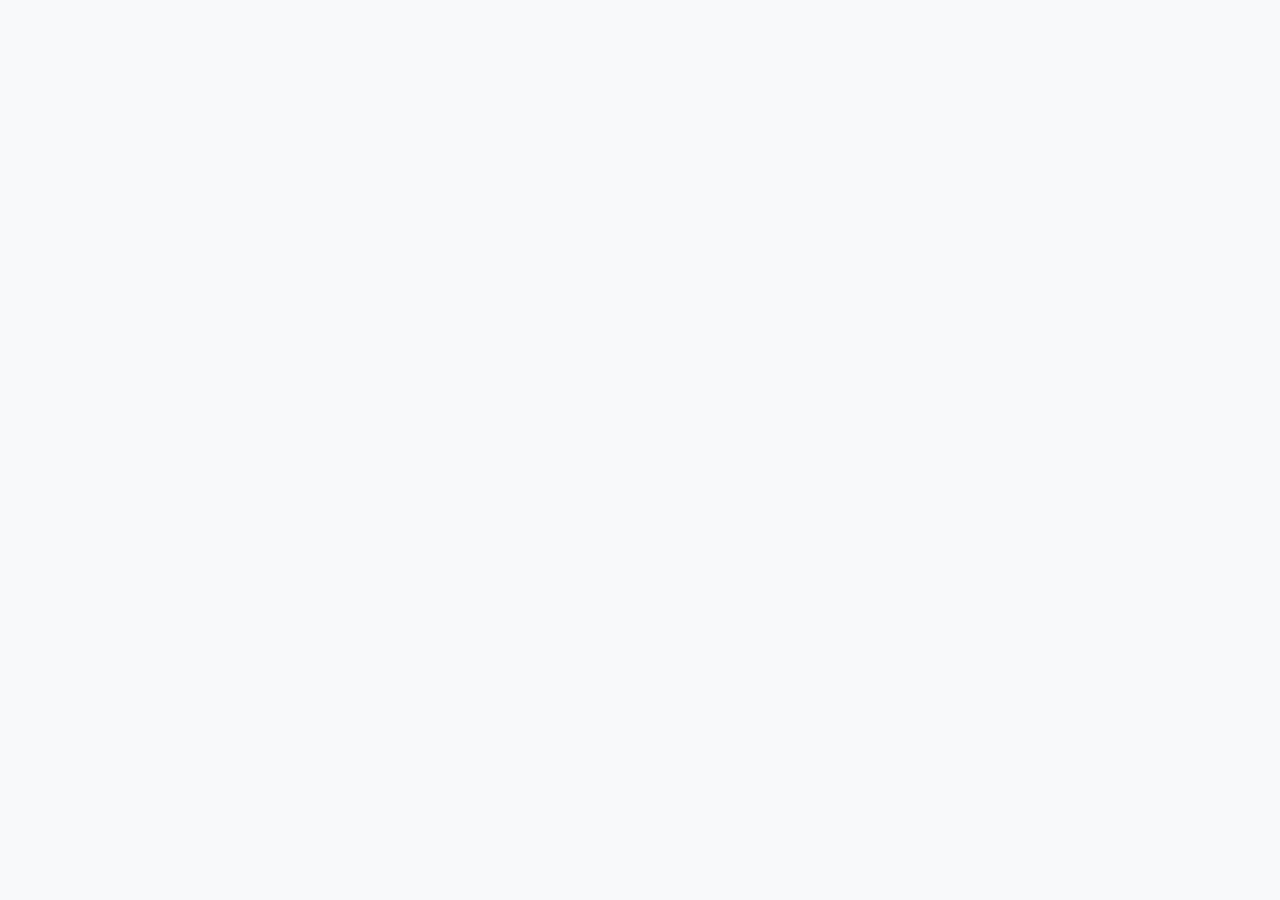
==== commit f0063f88: "Update index.html" ====
--- a/index.html
+++ b/index.html
@@ -122,27 +122,6 @@
 
 }
 
-
-/* Footer */
-
-footer{
-
-background:#0066a1;
-color:white;
-padding:20px;
-text-align:center;
-
-}
-
-
-</style>
-
-</head>
-
-
-<body>
-
-
 <!-- Government Header -->
 
 <div class="gov-header">
@@ -1494,7 +1473,24 @@
 
 </script>
 
-
+/* Footer */
+
+footer{
+
+background:#0066a1;
+color:white;
+padding:20px;
+text-align:center;
+
+}
+
+
+</style>
+
+</head>
+
+
+<body>
 </body>
 
 </html>
